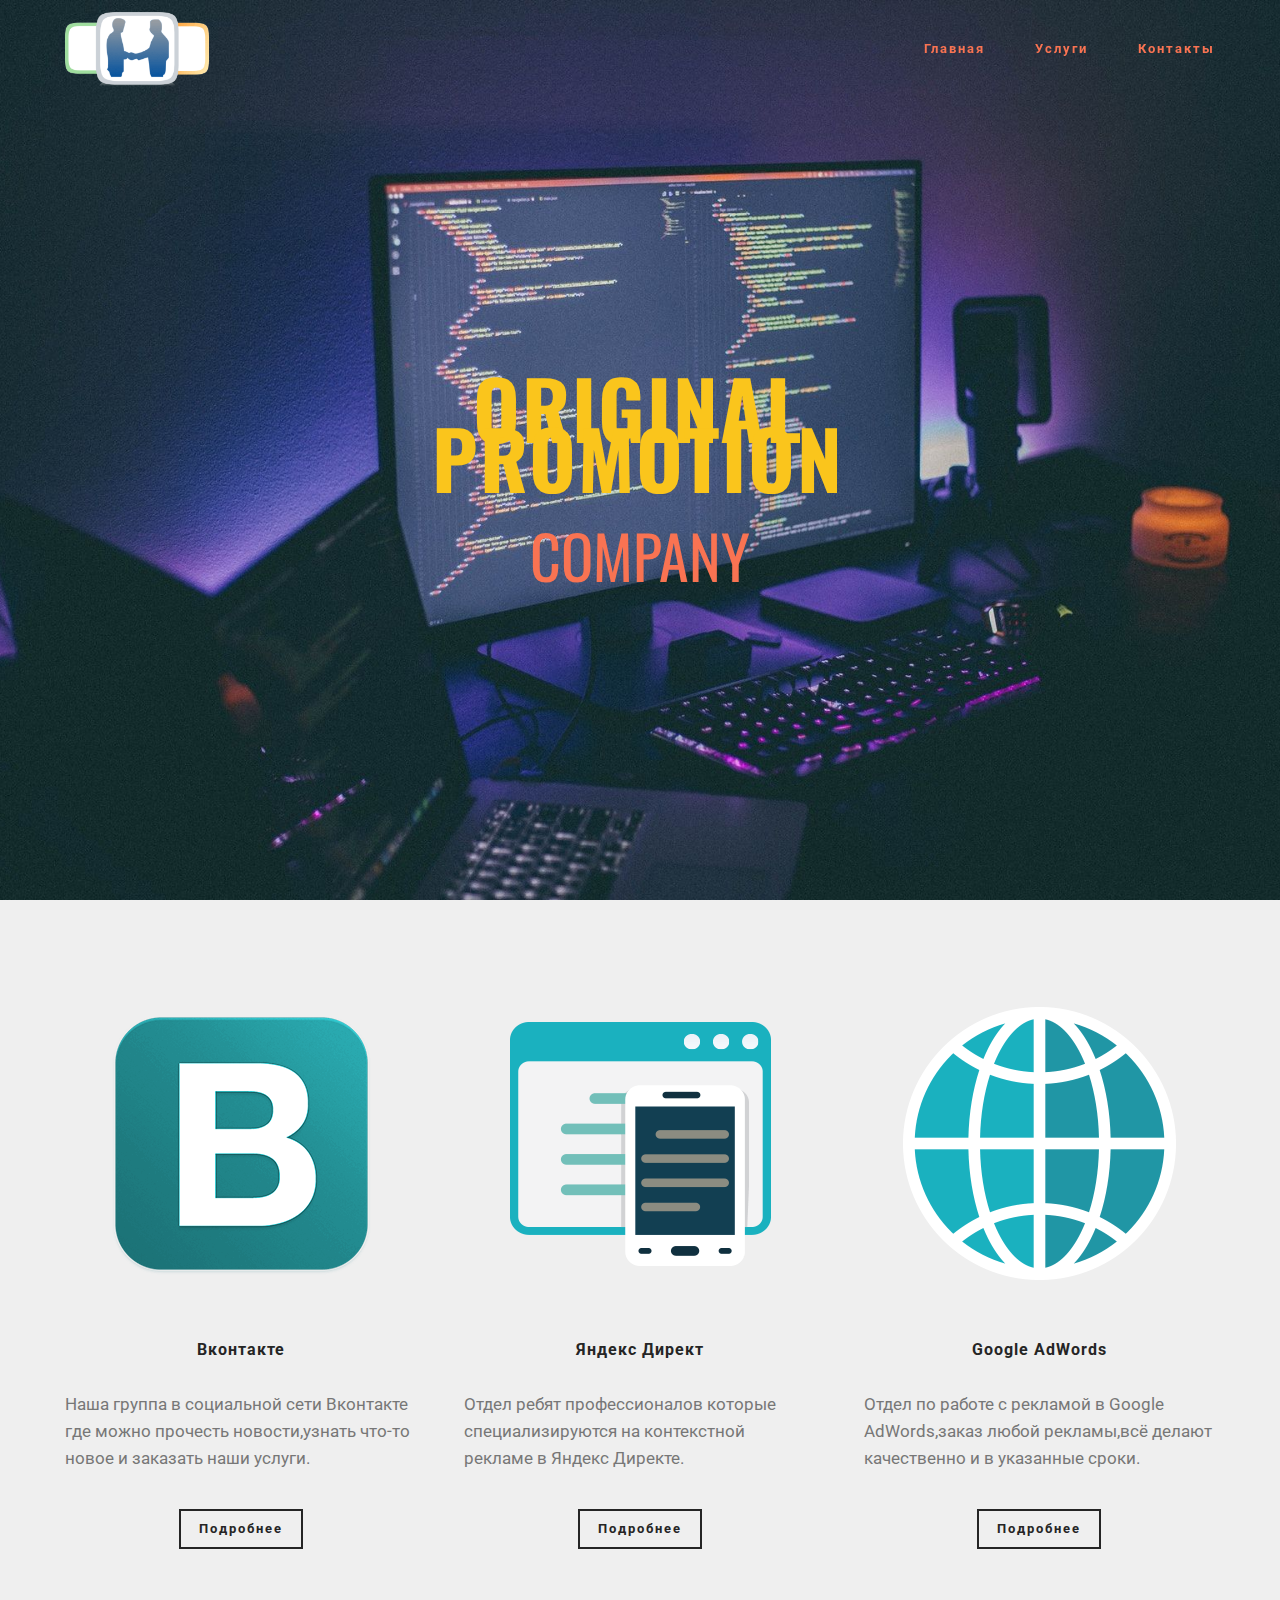
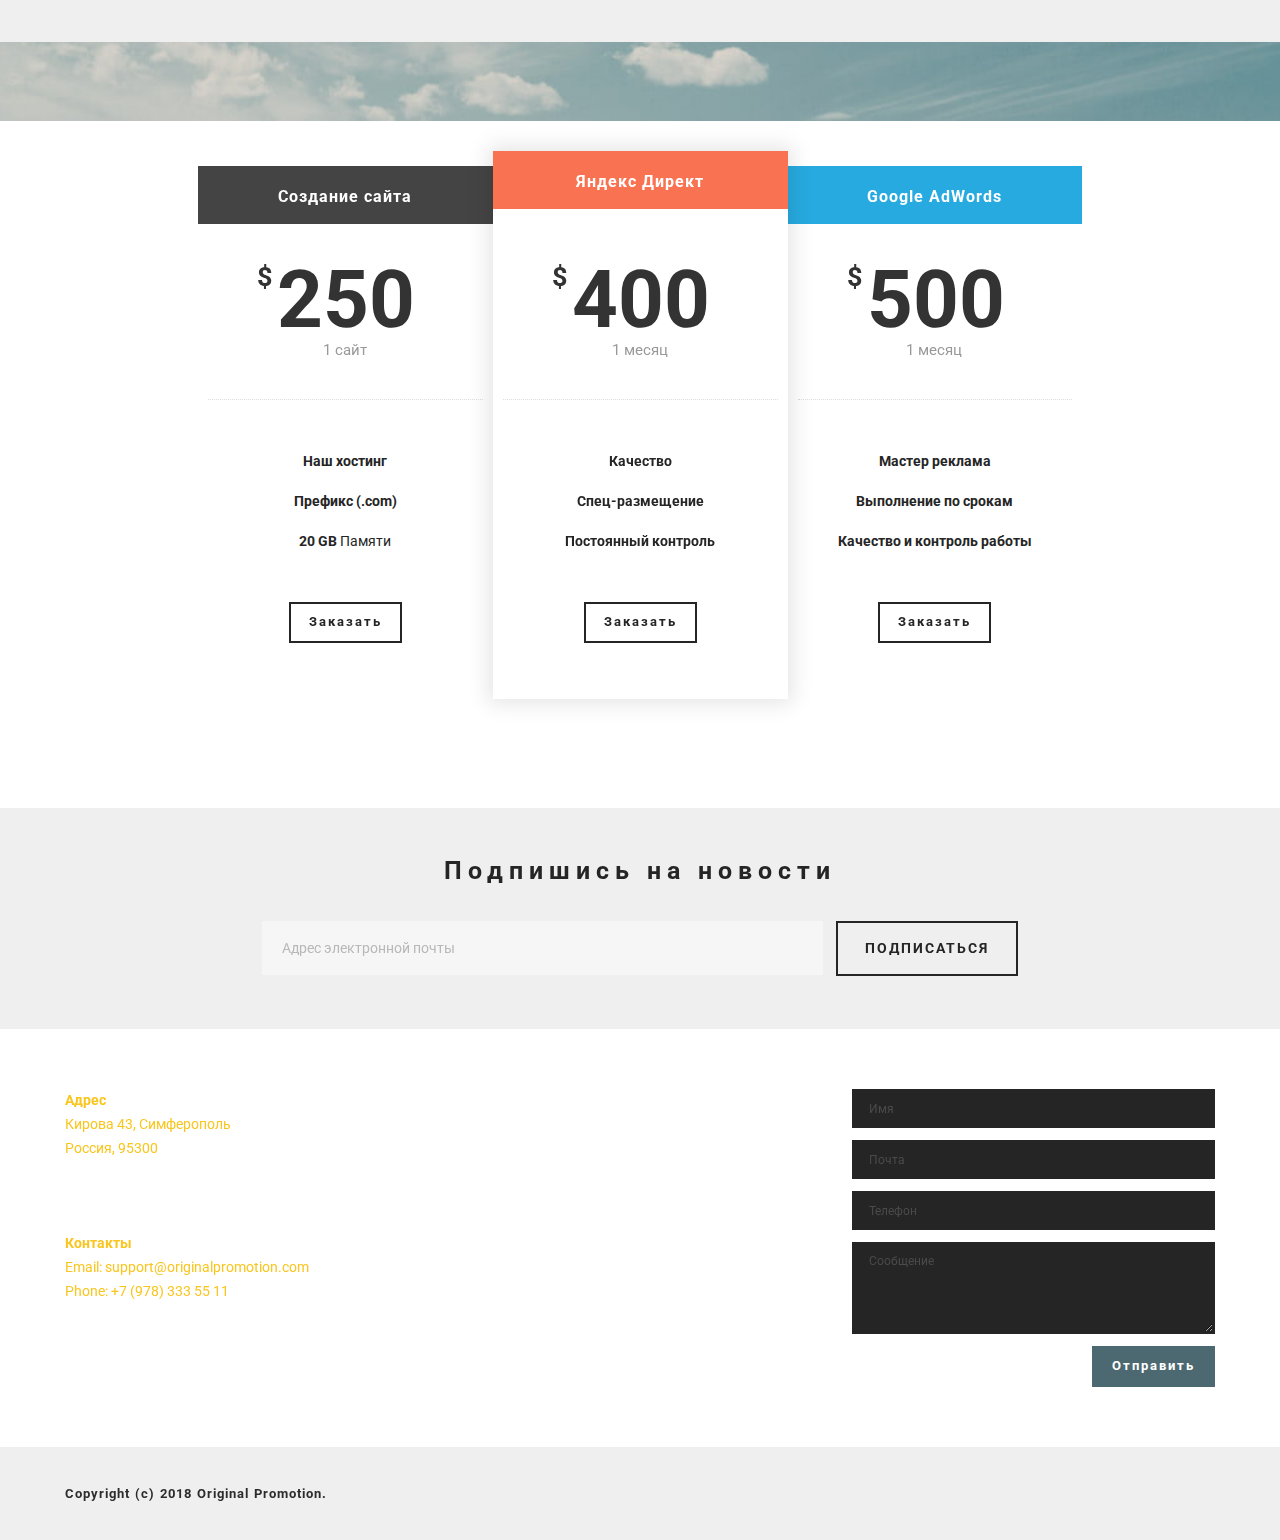
==== index.html @ fa87a6d0 "create github pages" ====
<!DOCTYPE html>
<html >
<head>
  <!-- Site made with Mobirise Website Builder v4.6.6, https://mobirise.com -->
  <meta charset="UTF-8">
  <meta http-equiv="X-UA-Compatible" content="IE=edge">
  <meta name="generator" content="Mobirise v4.6.6, mobirise.com">
  <meta name="viewport" content="width=device-width, initial-scale=1, minimum-scale=1">
  <link rel="shortcut icon" href="assets/images/criacao-de-sites-rj-13-128x128.png" type="image/x-icon">
  <meta name="description" content="">
  <title>Original Promotion</title>
  <link rel="stylesheet" href="https://fonts.googleapis.com/css?family=Roboto:700,400&subset=cyrillic,latin,greek,vietnamese">
  <link rel="stylesheet" href="assets/bootstrap/css/bootstrap.min.css">
  <link rel="stylesheet" href="assets/soundcloud-plugin/style.css">
  <link rel="stylesheet" href="assets/animate.css/animate.min.css">
  <link rel="stylesheet" href="assets/mobirise/css/style.css">
  <link rel="stylesheet" href="assets/mobirise/css/mbr-additional.css" type="text/css">
  
  
  
</head>
<body>
  <section class="mbr-navbar mbr-navbar--freeze mbr-navbar--absolute mbr-navbar--sticky mbr-navbar--auto-collapse mbr-navbar--transparent" id="ext_menu-0" data-rv-view="0">
    <div class="mbr-navbar__section mbr-section">
        <div class="mbr-section__container container">
            <div class="mbr-navbar__container">
                <div class="mbr-navbar__column mbr-navbar__column--s mbr-navbar__brand">
                    <span class="mbr-navbar__brand-link mbr-brand mbr-brand--inline">
                        <span class="mbr-brand__logo"><a href="index.html"><img src="assets/images/original-promotion-logo-01-18-03-18-249x128.png" class="mbr-navbar__brand-img mbr-brand__img" alt="Original Promotion "></a></span>
                        
                    </span>
                </div>
                <div class="mbr-navbar__hamburger mbr-hamburger"><span class="mbr-hamburger__line"></span></div>
                <div class="mbr-navbar__column mbr-navbar__menu">
                    <nav class="mbr-navbar__menu-box mbr-navbar__menu-box--inline-right">
                        <div class="mbr-navbar__column">
                            <ul class="mbr-navbar__items mbr-navbar__items--right float-left mbr-buttons mbr-buttons--freeze mbr-buttons--right btn-decorator mbr-buttons--active mbr-buttons--only-links"><li class="mbr-navbar__item"><a class="mbr-buttons__link btn text-danger" href="index.html">Главная</a></li><li class="mbr-navbar__item"><a class="mbr-buttons__link btn text-danger" href="page1.html">Услуги</a></li><li class="mbr-navbar__item"><a class="mbr-buttons__link btn text-danger" href="page2.html">Контакты</a></li></ul>                            
                            
                        </div>
                    </nav>
                </div>
            </div>
        </div>
    </div>
</section>

<section class="engine"><a href="https://mobirise.ws/l">free html website builder</a></section><section class="mbr-box mbr-section mbr-section--relative mbr-section--fixed-size mbr-section--full-height mbr-section--bg-adapted mbr-parallax-background" id="header4-r" data-rv-view="58" style="background-image: url(assets/images/mbr-1620x1080.jpg);">
    <div class="mbr-box__magnet mbr-box__magnet--sm-padding mbr-box__magnet--center-center mbr-after-navbar">
        
        <div class="mbr-box__container mbr-section__container container">
            <div class="mbr-box mbr-box--stretched"><div class="mbr-box__magnet mbr-box__magnet--center-center">
                <div class="row"><div class=" col-sm-8 col-sm-offset-2">
                    <div class="mbr-hero animated fadeInUp">
                        <h1 class="mbr-hero__text">ORIGINAL PROMOTION<br><br></h1>
                        <p class="mbr-hero__subtext">COMPANY</p>
                    </div>
                    
                </div></div>
            </div></div>
        </div>
        
    </div>
</section>

<section class="mbr-section mbr-section--relative mbr-section--fixed-size" id="features1-7" data-rv-view="4" style="background-color: rgb(239, 239, 239);">
    
    
    <div class="mbr-section__container container mbr-section__container--std-top-padding" style="padding-top: 93px;">
        <div class="mbr-section__row row">
            <div class="mbr-section__col col-xs-12 col-sm-4">
                <div class="mbr-section__container mbr-section__container--center mbr-section__container--middle">
                    <figure class="mbr-figure"><img src="assets/images/bootstrap.png" class="mbr-figure__img"></figure>
                </div>
                <div class="mbr-section__container mbr-section__container--middle">
                    <div class="mbr-header mbr-header--reduce mbr-header--center mbr-header--wysiwyg">
                        <h3 class="mbr-header__text">Вконтакте</h3>
                    </div>
                </div>
                <div class="mbr-section__container mbr-section__container--middle">
                    <div class="mbr-article mbr-article--wysiwyg">
                        <p>Наша группа в социальной сети Вконтакте где можно прочесть новости,узнать что-то новое и заказать наши услуги.</p>
                    </div>
                </div>
                <div class="mbr-section__container mbr-section__container--last" style="padding-bottom: 93px;">
                    <div class="mbr-buttons mbr-buttons--center"><a href="https://mobirise.com" class="mbr-buttons__btn btn btn-wrap btn-xs-lg btn-default">Подробнее</a></div>
                </div>
            </div>
            <div class="mbr-section__col col-xs-12 col-sm-4">
                <div class="mbr-section__container mbr-section__container--center mbr-section__container--middle">
                    <figure class="mbr-figure"><img src="assets/images/responsive.png" class="mbr-figure__img"></figure>
                </div>
                <div class="mbr-section__container mbr-section__container--middle">
                    <div class="mbr-header mbr-header--reduce mbr-header--center mbr-header--wysiwyg">
                        <h3 class="mbr-header__text">Яндекс Директ</h3>
                    </div>
                </div>
                <div class="mbr-section__container mbr-section__container--middle">
                    <div class="mbr-article mbr-article--wysiwyg">
                        <p>Отдел ребят профессионалов которые специализируются на контекстной рекламе в Яндекс Директе.</p>
                    </div>
                </div>
                <div class="mbr-section__container mbr-section__container--last" style="padding-bottom: 93px;">
                    <div class="mbr-buttons mbr-buttons--center"><a href="https://mobirise.com" class="mbr-buttons__btn btn btn-wrap btn-xs-lg btn-default">Подробнее</a></div>
                </div>
            </div>
            
            <div class="mbr-section__col col-xs-12 col-sm-4">
                <div class="mbr-section__container mbr-section__container--center mbr-section__container--middle">
                    <figure class="mbr-figure"><img src="assets/images/unlimited-websites.png" class="mbr-figure__img"></figure>
                </div>
                <div class="mbr-section__container mbr-section__container--middle">
                    <div class="mbr-header mbr-header--reduce mbr-header--center mbr-header--wysiwyg">
                        <h3 class="mbr-header__text">Google AdWords</h3>
                    </div>
                </div>
                <div class="mbr-section__container mbr-section__container--middle">
                    <div class="mbr-article mbr-article--wysiwyg">
                        <p>Отдел по работе с рекламой в&nbsp;Google AdWords,заказ любой рекламы,всё делают качественно и в указанные сроки.</p>
                    </div>
                </div>
                <div class="mbr-section__container mbr-section__container--last" style="padding-bottom: 93px;">
                    <div class="mbr-buttons mbr-buttons--center"><a href="https://mobirise.com" class="mbr-buttons__btn btn btn-wrap btn-xs-lg btn-default">Подробнее</a></div>
                </div>
            </div>
            
            
            
            
            
        </div>
    </div>
</section>

<section class="mbr-section mbr-section--relative mbr-section--fixed-size mbr-parallax-background" id="pricing-table1-8" data-rv-view="7" style="background-image: url(assets/images/bg3.jpg);">
    
    <div class="mbr-section__container mbr-section__container--std-top-padding container" style="padding-top: 124px; margin-bottom: 31px;">
        <div class="row">
            
            <div class="mbr-plan col-xs-12 mbr-plan--first col-lg-3 col-sm-4 col-lg-offset-1-5 col-sm-0">
                <div class="mbr-plan__box">
                    <div class="mbr-plan__header">
                        <div class="mbr-header mbr-header--reduce mbr-header--center mbr-header--wysiwyg">
                            <h3 class="mbr-header__text">Создание сайта</h3>
                        </div>
                    </div>
                    <div class="mbr-plan__number">
                        <div class="mbr-number mbr-number--price">
                            <div class="mbr-number__num">
                                <div class="mbr-number__group">
                                    <sup class="mbr-number__left">$</sup><span class="mbr-number__value">250</span>
                                </div>
                            </div>
                            <div class="mbr-number__caption">1 сайт</div>
                        </div>
                    </div>
                    <div class="mbr-plan__details"><ul><li><strong>Наш хостинг</strong></li><li><strong>Префикс (.com)</strong></li><li><strong>20 GB</strong> Памяти</li></ul></div>
                    <div class="mbr-plan__buttons">
                        <div class="mbr-buttons mbr-buttons--center"><a href="https://mobirise.com" class="mbr-buttons__btn btn btn-wrap btn-xs-lg btn-default">Заказать</a></div>
                    </div>
                </div>
            </div>
            <div class="mbr-plan col-xs-12 mbr-plan--danger mbr-plan--favorite col-lg-3 col-sm-4">
                <div class="mbr-plan__box">
                    <div class="mbr-plan__header">
                        <div class="mbr-header mbr-header--reduce mbr-header--center mbr-header--wysiwyg">
                            <h3 class="mbr-header__text">Яндекс Директ</h3>
                        </div>
                    </div>
                    <div class="mbr-plan__number">
                        <div class="mbr-number mbr-number--price">
                            <div class="mbr-number__num">
                                <div class="mbr-number__group">
                                    <sup class="mbr-number__left">$</sup><span class="mbr-number__value">400</span>
                                </div>
                            </div>
                            <div class="mbr-number__caption">1 месяц</div>
                        </div>
                    </div>
                    <div class="mbr-plan__details"><ul><li><strong>Качество<br>Спец-размещение<br>Постоянный контроль</strong></li></ul></div>
                    <div class="mbr-plan__buttons">
                        <div class="mbr-buttons mbr-buttons--center"><a href="https://mobirise.com" class="mbr-buttons__btn btn btn-wrap btn-xs-lg btn-default">Заказать</a></div>
                    </div>
                </div>
            </div>
            <div class="mbr-plan col-xs-12 mbr-plan--info mbr-plan--last col-lg-3 col-sm-4">
                <div class="mbr-plan__box">
                    <div class="mbr-plan__header">
                        <div class="mbr-header mbr-header--reduce mbr-header--center mbr-header--wysiwyg">
                            <h3 class="mbr-header__text">Google AdWords</h3>
                        </div>
                    </div>
                    <div class="mbr-plan__number">
                        <div class="mbr-number mbr-number--price">
                            <div class="mbr-number__num">
                                <div class="mbr-number__group">
                                    <sup class="mbr-number__left">$</sup><span class="mbr-number__value">500</span>
                                </div>
                            </div>
                            <div class="mbr-number__caption">1 месяц</div>
                        </div>
                    </div>
                    <div class="mbr-plan__details"><ul><li><strong>Мастер реклама<br>Выполнение по срокам<br>Качество и контроль работы</strong></li></ul></div>
                    <div class="mbr-plan__buttons">
                        <div class="mbr-buttons mbr-buttons--center"><a href="https://mobirise.com" class="mbr-buttons__btn btn btn-wrap btn-xs-lg btn-default">Заказать</a></div>
                    </div>
                </div>
            </div>
            
        </div>
    </div>
</section>

<section class="mbr-section mbr-section--relative mbr-section--fixed-size" id="form2-s" data-rv-view="60" style="background-color: rgb(239, 239, 239);">
    
    <div class="mbr-section__container mbr-section__container--sm-padding container" style="padding-top: 54.4px; padding-bottom: 54.4px;">
        <div class="row">
            <div class="col-sm-12">
                <div class="row">
                    <div class="col-sm-8 col-sm-offset-2" data-form-type="formoid">
                        <div class="mbr-header mbr-header--center mbr-header--std-padding">
                            <h2 class="mbr-header__text">Подпишись на новости</h2>
                        </div>
                        <div data-form-alert="true">
                            <div class="hide" data-form-alert-success="true">Теперь вы первым узнаете о новостях нашей компании.</div>
                        </div>
                        <form class="mbr-form" action="https://mobirise.com/" method="post" data-form-title="Подпишись на новости">
                            <input type="hidden" value="A6uXrkXhrrsMUGTtqAxTnkE0p/jY8mJmH+KOIhZkar/CSj/TsvTYCzmNHwhBkrpSWz5EmciNWoQJESIwDRNmIy8ZeC3SFdejRryDRboIlkIlZEiWoPhuOUv64/seTgOi" data-form-email="true">
                            <div class="mbr-form__left">
                                <input type="email" class="form-control" name="email" required="" placeholder="Адрес электронной почты" data-form-field="Email">
                            </div>
                            <div class="mbr-form__right mbr-buttons mbr-buttons--no-offset mbr-buttons--right"><button type="submit" class="mbr-buttons__btn btn btn-lg btn-default">ПОДПИСАТЬСЯ</button></div>
                        </form>
                    </div>
                </div>

            </div>
        </div>
    </div>
</section>

<section class="mbr-section mbr-section--relative mbr-section--fixed-size mbr-parallax-background" id="contacts3-a" data-rv-view="10" style="background-image: url(assets/images/mbr-1624x1080.jpg);">
    
    <div class="mbr-section__container container">
        <div class="mbr-contacts mbr-contacts--wysiwyg row" style="padding-top: 60px; padding-bottom: 60px;">
            <div class="col-sm-8">
                <div class="row">
                    <div class="col-sm-6">
                        <p class="mbr-contacts__text"><strong>Адрес</strong><br>Кирова 43, Симферополь<br>Россия, 95300<br><br>
<strong><br></strong><br><strong>Контакты</strong><br>
Email: support@originalpromotion.com<br>
Phone: +7 (978) 333 55 11<br></p>
                    </div>
                    <div class="col-sm-6"><ul class="mbr-contacts__list"></ul></div>
                </div>
            </div>
            <div class="mbr-contacts__column col-sm-4" data-form-type="formoid">
                <div data-form-alert="true">
                    <div class="hide" data-form-alert-success="true">Сообщение отправлено!</div>
                </div>
                <form action="https://mobirise.com/" method="post" data-form-title="MESSAGE">
                    <input type="hidden" value="sjBJSeBvtgiphvGmk9iglSA1T249aLXc9TztQvjLjXs2k2NnuDDXKWqzdx4+6hCTg6vDruqXGTGwzriY0HFBfrVNwjyYfspftku4ZeJFdhO1zpzGyVMoFaqV4jfFjyE9" data-form-email="true">
                    <div class="form-group">
                        <input type="text" class="form-control input-sm input-inverse" name="name" required="" placeholder="Имя" data-form-field="Name">
                    </div>
                    <div class="form-group">
                        <input type="email" class="form-control input-sm input-inverse" name="email" required="" placeholder="Почта" data-form-field="Email">
                    </div>
                    <div class="form-group">
                        <input type="tel" class="form-control input-sm input-inverse" name="phone" placeholder="Телефон " data-form-field="Phone">
                    </div>
                    <div class="form-group">
                        <textarea class="form-control input-sm input-inverse" name="message" rows="4" placeholder="Сообщение " data-form-field="Message"></textarea>
                    </div>
                    <div class="mbr-buttons mbr-buttons--right btn-inverse"><button type="submit" class="mbr-buttons__btn btn btn-primary">Отправить</button></div>
                </form>
            </div>
        </div>
    </div>
</section>

<footer class="mbr-section mbr-section--relative mbr-section--fixed-size" id="footer1-c" data-rv-view="19" style="background-color: rgb(239, 239, 239);">
    
    <div class="mbr-section__container container">
        <div class="mbr-footer mbr-footer--wysiwyg row" style="padding-top: 36.9px; padding-bottom: 36.9px;">
            <div class="col-sm-12">
                <p class="mbr-footer__copyright"><strong>Copyright (c) 2018 Original Promotion.&nbsp;</strong></p>
            </div>
        </div>
    </div>
</footer>


  <script src="assets/web/assets/jquery/jquery.min.js"></script>
  <script src="assets/bootstrap/js/bootstrap.min.js"></script>
  <script src="assets/smooth-scroll/smooth-scroll.js"></script>
  <script src="assets/jarallax/jarallax.js"></script>
  <!--[if lte IE 9]>
    <script src="assets/jquery-placeholder/jquery.placeholder.min.js"></script>
  <![endif]-->
  <script src="assets/mobirise/js/script.js"></script>
  <script src="assets/formoid/formoid.min.js"></script>
  
  
</body>
</html>
---- assets/soundcloud-plugin/style.css ----
.addons-container {
  position: relative;
  margin-left: auto;
  margin-right: auto;
  padding-right: 15px;
  padding-left: 15px; }
  @media (min-width: 576px) {
    .addons-container {
      padding-right: 15px;
      padding-left: 15px; } }
  @media (min-width: 768px) {
    .addons-container {
      padding-right: 15px;
      padding-left: 15px; } }
  @media (min-width: 992px) {
    .addons-container {
      padding-right: 15px;
      padding-left: 15px; } }
  @media (min-width: 1200px) {
    .addons-container {
      padding-right: 15px;
      padding-left: 15px; } }
  @media (min-width: 576px) {
    .addons-container {
      width: 540px;
      max-width: 100%; } }
  @media (min-width: 768px) {
    .addons-container {
      width: 720px;
      max-width: 100%; } }
  @media (min-width: 992px) {
    .addons-container {
      width: 960px;
      max-width: 100%; } }
  @media (min-width: 1200px) {
    .addons-container {
      width: 1140px;
      max-width: 100%; } }

.addons-container-inner{
    position: relative;
    width: 100%;
    min-height: 1px;
    padding-right: 15px;
    padding-left: 15px;
}
@media (min-width: 567px) {
    .addons-container-inner{
        -ms-flex: 0 0 66.666667%;
        flex: 0 0 66.666667%;
        max-width: 66.666667%;
    }
}
.addons-row{
    display: flex;
    justify-content:center;
}
---- assets/mobirise/css/style.css ----
.is-builder .animated {
  -webkit-animation-name: none !important;
  animation-name: none !important;
}
html {
  position: relative;
  min-height: 100%;
}
.mbr-embedded-video {
  position: relative;
}
.mbr-background-video,
.mbr-background-video-preview {
  bottom: 0;
  left: 0;
  overflow: hidden;
  position: absolute;
  right: 0;
  top: 0;
}
.mbr-parallax-background,
.mbr-background {
  background-attachment: fixed !important;
  background-position: 50% 0;
  background-repeat: no-repeat;
  background-size: cover !important;
}
.mbr-hidden-scrollbar .mbr-parallax-background {
  background-size: auto 130%;
}
.mobile .mbr-parallax-background {
  background-attachment: scroll !important;
}
.mbr-background {
  background-attachment: scroll !important;
}
.mbr-navbar {
  position: relative;
  width: 100%;
}
.mbr-navbar:before {
  content: "";
  display: block;
}
.mbr-navbar__brand-link:after,
.mbr-navbar__brand-img {
  max-height: 74px;
  height: 100%;
}
.mbr-navbar:before,
.mbr-navbar__container {
  height: 98px;
}
.mbr-navbar--ss .mbr-navbar__brand-link:after,
.mbr-navbar--ss .mbr-navbar__brand-img {
  height: 74px;
}
.mbr-navbar--ss:before,
.mbr-navbar--ss .mbr-navbar__container {
  height: 98px;
}
.mbr-navbar--xs .mbr-navbar__brand-link:after,
.mbr-navbar--xs .mbr-navbar__brand-img {
  height: 32px;
}
.mbr-navbar--xs:before,
.mbr-navbar--xs .mbr-navbar__container {
  height: 56px;
}
.mbr-navbar--s .mbr-navbar__brand-link:after,
.mbr-navbar--s .mbr-navbar__brand-img {
  height: 48px;
}
.mbr-navbar--s:before,
.mbr-navbar--s .mbr-navbar__container {
  height: 72px;
}
.mbr-navbar--m .mbr-navbar__brand-link:after,
.mbr-navbar--m .mbr-navbar__brand-img {
  height: 64px;
}
.mbr-navbar--m:before,
.mbr-navbar--m .mbr-navbar__container {
  height: 88px;
}
.mbr-navbar--l .mbr-navbar__brand-link:after,
.mbr-navbar--l .mbr-navbar__brand-img {
  height: 96px;
}
.mbr-navbar--l:before,
.mbr-navbar--l .mbr-navbar__container {
  height: 120px;
}
.mbr-navbar--xl .mbr-navbar__brand-link:after,
.mbr-navbar--xl .mbr-navbar__brand-img {
  height: 128px;
}
.mbr-navbar--xl:before,
.mbr-navbar--xl .mbr-navbar__container {
  height: 152px;
}
.mbr-navbar--short .mbr-navbar__brand-link:after,
.mbr-navbar--short .mbr-navbar__brand-img {
  height: 40px;
}
.mbr-navbar--short .mbr-brand__logo .mbr-iconfont{
  font-size: 40px;
}
.mbr-navbar--short:before,
.mbr-navbar--short .mbr-navbar__container {
  height: 64px;
}
.mbr-navbar--short .mbr-navbar__container {
  padding: 12px 0;
}
@media (max-width: 767px) {
  .mbr-navbar--short .mbr-navbar__brand-link:after,
  .mbr-navbar--short .mbr-navbar__brand-img {
    height: 31px;
  }
  .mbr-navbar--short:before,
  .mbr-navbar--short .mbr-navbar__container {
    height: 45px;
  }
  .mbr-navbar--short .mbr-navbar__container {
    padding: 7px 0;
  }
}
.mbr-navbar__brand-img {
  position: relative;
}
.mbr-navbar__brand-img,
.mbr-navbar__container,
.mbr-navbar__section {
  -webkit-transition: all 300ms ease-in-out 0s;
  -o-transition: all 300ms ease-in-out 0s;
  transition: all 300ms ease-in-out 0s;
}
.mbr-navbar__section {
  background: #2c2c2c;
  height: auto;
  position: absolute;
  top: 0;
  width: 100%;
  z-index: 1000;
}
.mbr-navbar__container {
  display: table;
  padding: 12px 0;
  width: 100%;
}
.mbr-navbar__menu-box {
  display: table;
  width: 100%;
}
.mbr-navbar__menu-box--inline-left,
.mbr-navbar__menu-box--inline-center,
.mbr-navbar__menu-box--inline-right {
  display: block;
  text-align: left;
}
.mbr-navbar__menu-box--inline-center {
  text-align: center;
}
.mbr-navbar__menu-box--inline-right {
  text-align: right;
}
.mbr-navbar__column {
  display: table-cell;
  vertical-align: middle;
}
.mbr-navbar__column--xxs {
  width: 1%;
}
.mbr-navbar__column--xs {
  width: 10%;
}
.mbr-navbar__column--s {
  width: 20%;
}
.mbr-navbar__column--m {
  width: 30%;
}
.mbr-navbar__column--l {
  width: 40%;
}
.mbr-navbar__column--xl {
  width: 50%;
}
.mbr-navbar__menu-box--inline-left .mbr-navbar__column,
.mbr-navbar__menu-box--inline-center .mbr-navbar__column,
.mbr-navbar__menu-box--inline-right .mbr-navbar__column {
  display: inline-block;
}
.mbr-navbar__items {
  float: left;
  padding-left: 0px;
  position: relative;
  left: -20px;
}
.mbr-navbar__items--right {
  float: right;
  left: 0;
}
.float-left {
  float: left;
}
.mbr-navbar__item {
  display: block;
  float: left;
  position: relative;
}
.mbr-navbar__hamburger {
  display: none;
  margin-top: -11px;
  position: absolute;
  right: 0;
  top: 50%;
  z-index: 10000;
}
.mbr-navbar--collapsed .mbr-navbar__container {
  position: relative;
}
.mbr-navbar--collapsed .mbr-navbar__column {
  display: block;
  width: 100%;
}
.mbr-navbar--collapsed .mbr-navbar__items--right {
  padding-top: 13px;
}
.mbr-navbar--collapsed .mbr-navbar__menu {
  background: rgba(0, 0, 0, 0.9);
  display: none;
  height: 100%;
  left: 0;
  position: fixed;
  top: 0;
  width: 100%;
  z-index: 9999;
}
.mbr-navbar--collapsed .mbr-navbar__menu-box {
  display: table-cell;
  vertical-align: middle;
}
.mbr-navbar--collapsed .mbr-navbar__items {
  float: none;
}
.mbr-navbar--collapsed .mbr-navbar__item {
  float: none;
}
.mbr-navbar--collapsed .mbr-navbar__hamburger {
  display: block;
}
.mbr-navbar--collapsed.mbr-navbar--open .mbr-navbar__menu {
  display: table;
}
.mbr-navbar--collapsed.mbr-navbar--open:not(.mbr-navbar--sticky) .mbr-navbar__section {
  background: none;
  position: fixed;
}
.mbr-navbar--collapsed.mbr-navbar--open .mbr-navbar__brand {
  visibility: hidden;
}
.mbr-navbar--collapsed.mbr-navbar--sticky.mbr-navbar--open .mbr-navbar__brand {
  visibility: visible;
}
.mbr-navbar--collapsed.mbr-navbar--open .mbr-navbar__brand-img,
.mbr-navbar--collapsed.mbr-navbar--open .mbr-navbar__container {
  -webkit-transition: none;
  -o-transition: none;
  transition: none;
}
.mbr-navbar--freeze.mbr-navbar--collapsed.mbr-navbar--open .mbr-navbar__hamburger,
.mbr-navbar--freeze.mbr-navbar--collapsed.mbr-navbar--open .mbr-navbar__hamburger:hover {
  color: #fff !important;
}
.mbr-navbar--sticky .mbr-navbar__section {
  position: fixed;
}
.mbr-navbar--absolute {
  position: absolute;
}
/* fix for popup menu conflict */
@media (max-width: 480px) {
  .mbr-navbar--absolute.mbr-navbar[id^=menu-] {
    position: absolute;
  }
}
.mbr-navbar--transparent .mbr-navbar__section {
  background: none;
}
.mbr-navbar--stuck .mbr-navbar__section,
.mbr-navbar--relative .mbr-navbar__section {
  background: #2c2c2c;
}
@media (max-width: 991px) {
  .mbr-navbar--auto-collapse .mbr-navbar__container {
    position: relative;
  }
  .mbr-navbar--auto-collapse .mbr-navbar__column {
    display: block;
    width: 100%;
  }
  .mbr-navbar__column {
    max-height: 100vh;
    overflow-x: hidden;
    overflow-y:auto;
  }
  .mbr-navbar__column::-webkit-scrollbar {
    display:none;
  }
  .mbr-navbar--auto-collapse .mbr-navbar__items--right {
    padding-top: 13px;
  }
  .mbr-navbar--auto-collapse .mbr-navbar__menu {
    background: rgba(0, 0, 0, 0.9);
    display: none;
    height: 100%;
    left: 0;
    position: fixed;
    top: 0;
    width: 100%;
    z-index: 9999;
  }
  .mbr-navbar--auto-collapse .mbr-navbar__menu-box {
    display: table-cell;
    vertical-align: middle;
  }
  .mbr-navbar--auto-collapse .mbr-navbar__items {
    float: none;
  }
  .mbr-navbar--auto-collapse .mbr-navbar__item {
    float: none;
  }
  .mbr-navbar--auto-collapse .mbr-navbar__hamburger {
    display: block;
  }
  .mbr-navbar--auto-collapse.mbr-navbar--open .mbr-navbar__menu {
    display: table;
  }
  .mbr-navbar--auto-collapse.mbr-navbar--open:not(.mbr-navbar--sticky) .mbr-navbar__section {
    background: none;
    position: fixed;
  }
  .mbr-navbar--auto-collapse.mbr-navbar--open .mbr-navbar__brand {
    visibility: hidden;
  }
  .mbr-navbar--auto-collapse.mbr-navbar--sticky.mbr-navbar--open .mbr-navbar__brand {
    visibility: visible;
  }
  .mbr-navbar--auto-collapse.mbr-navbar--open .mbr-navbar__brand-img,
  .mbr-navbar--auto-collapse.mbr-navbar--open .mbr-navbar__container {
    -webkit-transition: none;
    -o-transition: none;
    transition: none;
  }
}
.mbr-after-navbar:before {
  content: "";
  display: block;
  height: 98px;
}
.mbr-hamburger {
  cursor: pointer;
  height: 23px;
  width: 30px;
}
.mbr-hamburger:focus {
  outline: none;
}
.mbr-hamburger__line,
.mbr-hamburger__line:before,
.mbr-hamburger__line:after {
  content: "";
  position: absolute;
  display: block;
  height: 1px;
  cursor: pointer;
}
.mbr-hamburger__line,
.mbr-hamburger__line:before,
.mbr-hamburger__line:after {
  width: 30px;
  border-bottom: 5px solid;
  top: 9px;
}
.mbr-hamburger__line:before {
  top: -9px;
}
.mbr-hamburger__line:after {
  top: 9px;
}
.mbr-hamburger__line,
.mbr-hamburger__line:before,
.mbr-hamburger__line:after {
  -webkit-transition: all 300ms ease-in-out;
  transition: all 300ms ease-in-out;
}
.mbr-hamburger--open .mbr-hamburger__line {
  border-color: transparent;
}
.mbr-hamburger--open .mbr-hamburger__line:before,
.mbr-hamburger--open .mbr-hamburger__line:after {
  top: 0;
}
.mbr-hamburger--open .mbr-hamburger__line:before {
  -ms-transform: rotate(45deg);
  -webkit-transform: rotate(45deg);
  transform: rotate(45deg);
}
.mbr-hamburger--open .mbr-hamburger__line:after {
  top: 10px;
  -ms-transform: translatey(-10px) rotate(-45deg);
  -webkit-transform: translatey(-10px) rotate(-45deg);
  transform: translatey(-10px) rotate(-45deg);
}
@media (max-width: 767px) {
  .mbr-hamburger {
    height: 23px;
    width: 27px;
  }
  .mbr-hamburger__line,
  .mbr-hamburger__line:before,
  .mbr-hamburger__line:after {
    width: 27px;
    border-bottom: 4px solid;
    top: 9px;
  }
  .mbr-hamburger__line:before {
    top: -9px;
  }
  .mbr-hamburger__line:after {
    top: 9px;
  }
}

.navbar-dropdown .hamburger-icon {
  content: "";
  width: 16px;
  -webkit-box-shadow: 0 -6px 0 1px,0 0 0 1px,0 6px 0 1px;
  -moz-box-shadow: 0 -6px 0 1px,0 0 0 1px,0 6px 0 1px;
  box-shadow: 0 -6px 0 1px,0 0 0 1px,0 6px 0 1px;
}

.mbr-brand {
  display: block;
  float: left;
  position: relative;
}
.mbr-brand,
.mbr-brand:hover {
  text-decoration: none;
}
.mbr-brand__name {
  display: block;
  font-weight: bold;
  margin-top: 5px;
  text-align: center;
}
.mbr-brand__name,
.mbr-brand__name:hover {
  text-decoration: none;
}
.mbr-brand--inline {
  display: table;
}
.mbr-brand--inline:after {
  content: "";
  display: table-cell;
  width: 1px;
}
.mbr-brand--inline .mbr-brand__logo,
.mbr-brand--inline .mbr-brand__name {
  display: table-cell;
  vertical-align: middle;
}
.mbr-brand--inline .mbr-brand__logo {
  padding-right: 10px;
}
.mbr-brand--inline .mbr-brand__name {
  margin: 0;
  text-align: left;
}
.mbr-form {
  display: table;
  margin-top: -13px;
  position: relative;
  top: 14px;
  width: 100%;
}
.mbr-form__left,
.mbr-form__right {
  display: table-cell;
  vertical-align: top;
}
.mbr-form__left {
  padding-right: 3px;
}
.mbr-form__right {
  width: 1px;
}
@media (max-width: 530px) {
  .mbr-form {
    display: block;
    margin-top: -27px;
    position: relative;
    top: 26px;
  }
  .mbr-form__left,
  .mbr-form__right {
    display: block;
  }
  .mbr-form__left {
    margin-bottom: 12px;
    padding-right: 0;
  }
  .mbr-form__right {
    width: 100%;
  }
}
.mbr-section {
  padding: 0 20px;
}
.mbr-section--no-padding {
  padding: 0;
}
.mbr-section--relative {
  position: relative;
}
.mbr-section--fixed-size {
  overflow: hidden;
}
.mbr-section--full-height {
  height: 100vh;
}
.mbr-section--full-height.mbr-after-navbar:before {
  display: none;
}
.mbr-section--bg-adapted {
  background-attachment: scroll;
  background-position: 50% 0;
  background-repeat: no-repeat;
  background-size: cover;
}
.mbr-section--gray {
  background-color: #444444;
}
.mbr-section--light-gray {
  background-color: #f0f0f0;
}
.mbr-section--dark-gray {
  background-color: #3c3c3c;
}
.mbr-section__container {
  padding: 0;
  position: relative;
  z-index: 3;
}
.mbr-section__container--center {
  text-align: center;
}
.mbr-section__container--std-padding {
  padding: 93px 0;
}
.mbr-section__container--std-top-padding {
  padding-top: 93px;
}
.mbr-section__container--std-bot-padding {
  padding-bottom: 93px;
}
.mbr-section__container--sm-padding {
  padding: 41px 0;
}
.mbr-section__container--sm-top-padding {
  padding-top: 41px;
}
.mbr-section__container--sm-bot-padding {
  padding-bottom: 41px;
}
.mbr-section__container--isolated {
  padding-bottom: 93px;
  padding-top: 93px;
}
.mbr-section__container--first {
  padding-top: 93px;
  padding-bottom: 41px;
}
.mbr-section__container--middle {
  padding-bottom: 41px;
}
.mbr-section__container--last {
  padding-bottom: 93px;
}
.mbr-section__row {
  margin-left: -24px;
  margin-right: -24px;
}
.mbr-section__col {
  overflow: hidden;
  padding-left: 24px;
  padding-right: 24px;
}
.mbr-section__left {
  padding-right: 40px;
}
.mbr-section__right {
  padding-left: 15px;
}
.mbr-section__header {
  line-height: 1.5em;
  margin: -10px 0 0;
  text-align: center;
}
@media (min-width: 768px) {
  .mbr-section--short-paddings .mbr-section__container--std-padding {
    padding: 59px 0;
  }
  .mbr-section--short-paddings .mbr-section__container--std-top-padding {
    padding-top: 59px;
  }
  .mbr-section--short-paddings .mbr-section__container--std-bot-padding {
    padding-bottom: 59px;
  }
  .mbr-section--short-paddings .mbr-section__container--sm-padding {
    padding: 41px 0;
  }
  .mbr-section--short-paddings .mbr-section__container--sm-top-padding {
    padding-top: 41px;
  }
  .mbr-section--short-paddings .mbr-section__container--sm-bot-padding {
    padding-bottom: 41px;
  }
  .mbr-section--short-paddings .mbr-section__container--isolated {
    padding-bottom: 59px;
    padding-top: 59px;
  }
  .mbr-section--short-paddings .mbr-section__container--first {
    padding-top: 59px;
    padding-bottom: 41px;
  }
  .mbr-section--short-paddings .mbr-section__container--middle {
    padding-bottom: 41px;
  }
  .mbr-section--short-paddings .mbr-section__container--last {
    padding-bottom: 59px;
  }
}
@media (max-width: 767px) {
  .mbr-section__left {
    padding-right: 15px;
  }
  .mbr-section__right {
    padding-left: 15px;
    padding-top: 51px;
  }
}
.mbr-arrow {
  bottom: 71px;
  left: 0;
  line-height: 1px;
  padding: 0 20px;
  position: absolute;
  width: 100%;
  z-index: 3;
}
.mbr-arrow__link {
  display: inline-block;
  font-size: 26px;
}
.mbr-arrow__link,
.mbr-arrow__link:hover,
.mbr-arrow__link:focus {
  color: #fff;
}
.mbr-arrow--floating .mbr-arrow__link {
  -webkit-animation: floating-arrow 1.6s infinite ease-in-out 0s;
  -o-animation: floating-arrow 1.6s infinite ease-in-out 0s;
  animation: floating-arrow 1.6s infinite ease-in-out 0s;
}
@-webkit-keyframes floating-arrow {
  from {
    -webkit-transform: translateY(0);
    transform: translateY(0);
  }
  65% {
    -webkit-transform: translateY(11px);
    transform: translateY(11px);
  }
  to {
    -webkit-transform: translateY(0);
    transform: translateY(0);
  }
}
@-o-keyframes floating-arrow {
  from {
    -webkit-transform: translateY(0);
    transform: translateY(0);
  }
  65% {
    -webkit-transform: translateY(11px);
    transform: translateY(11px);
  }
  to {
    -webkit-transform: translateY(0);
    transform: translateY(0);
  }
}
@keyframes floating-arrow {
  from {
    -webkit-transform: translateY(0);
    transform: translateY(0);
  }
  65% {
    -webkit-transform: translateY(11px);
    transform: translateY(11px);
  }
  to {
    -webkit-transform: translateY(0);
    transform: translateY(0);
  }
}
.mbr-arrow--dark .mbr-arrow__link,
.mbr-arrow--dark .mbr-arrow__link:hover,
.mbr-arrow--dark .mbr-arrow__link:focus {
  color: #252525;
}
@media (max-width: 767px) {
  .mbr-arrow {
    bottom: 41px;
  }
}
@media (max-width: 320px) {
  .mbr-arrow {
    bottom: 21px;
    text-align: center;
  }
}
@media all and (device-width: 320px) and (device-height: 568px) and (orientation: portrait) {
  .mbr-arrow {
    bottom: 31px;
  }
}
.mbr-box {
  display: table;
  width: 100%;
}
.mbr-box--fixed {
  table-layout: fixed;
}
.mbr-box--stretched {
  height: 100%;
}
.mbr-box__magnet {
  display: table-cell;
  float: none;
  height: 100%;
  margin-bottom: 0;
  margin-top: 0;
  text-align: center;
  vertical-align: middle;
}
.mbr-box__magnet--sm-padding {
  padding: 41px 0;
}
.mbr-box__magnet--top-left,
.mbr-box__magnet--top-center,
.mbr-box__magnet--top-right {
  vertical-align: top;
}
.mbr-box__magnet--bottom-left,
.mbr-box__magnet--bottom-center,
.mbr-box__magnet--bottom-right {
  vertical-align: bottom;
}
.mbr-box__magnet--top-left,
.mbr-box__magnet--center-left,
.mbr-box__magnet--bottom-left {
  text-align: left;
}
.mbr-box__magnet--top-right,
.mbr-box__magnet--center-right,
.mbr-box__magnet--bottom-right {
  text-align: right;
}
.mbr-box__container {
  height: 50%;
}
@media (max-width: 767px) {
  .mbr-box__container {
    height: 100%;
  }
  .mbr-box--adapted {
    display: block;
  }
  .mbr-box--adapted > .mbr-box__magnet {
    display: block;
    height: auto;
  }
}
.mbr-overlay {
  background: #222;
  bottom: 0;
  left: 0;
  position: absolute;
  right: 0;
  top: 0;
  z-index: 2;
}
.mbr-google-map__marker {
  color: #252525;
  display: none;
  margin: 0;
}
.mbr-google-map--loaded .mbr-google-map__marker {
  display: block;
}
.mbr-hero {
  color: #fff;
  position: relative;
}
.mbr-hero__text {
  font-size: 46px;
  font-weight: bold;
  left: -2px;
  letter-spacing: 2px;
  line-height: 50px;
  margin: -18px 0 1px 0;
  padding-bottom: 41px;
  position: relative;
  top: 8px;
}
.mbr-hero__subtext {
  font-size: 21px;
  line-height: 29px;
  margin: -32px 0 3px 0;
  padding: 0 0 41px 0;
  position: relative;
  top: 6px;
}
.mbr-figure {
  display: inline-block;
  /*line-height: 1px;*/
  margin: 0;
  max-width: 100%;
  overflow: hidden;
  position: relative;
}
.mbr-figure--no-bg {
  background: none;
}
.mbr-figure--full-width {
  display: block;
  width: 100%;
}
.mbr-figure.mbr-after-navbar:before {
  display: none;
}
.mbr-figure--full-width iframe,
.mbr-figure--full-width .mbr-figure__img,
.mbr-figure--full-width .mbr-figure__map {
  width: 100%;
}
.mbr-figure iframe,
.mbr-figure__img,
.mbr-figure__map {
  max-width: 100%;
}
@-webkit-keyframes mapCircleLoading {
  from {
    -webkit-transform: rotate(0deg);
  }
  to {
    -webkit-transform: rotate(359deg);
  }
}
@keyframes mapCircleLoading {
  from {
    transform: rotate(0deg);
  }
  to {
    transform: rotate(359deg);
  }
}
.mbr-figure__map {
  height: 400px;
  position: relative;
}
.mbr-figure__map--short {
  height: 300px;
}
.mbr-figure__map iframe {
  height: 100%;
  width: 100%;
}
.mbr-figure__map [data-state-details] {
  color: #6b6763;
  font-family: "Roboto", Helvetica, Arial, sans-serif;
  height: 1.5em;
  margin-top: -0.75em;
  padding-left: 20px;
  padding-right: 20px;
  position: absolute;
  text-align: center;
  top: 50%;
  width: 100%;
}
.mbr-figure__map[data-state] {
  background: #e9e5dc;
}
.mbr-figure__map[data-state="loading"] [data-state-details] {
  display: none;
}
.mbr-figure__map[data-state="loading"]::after {
  content: "";
  -webkit-animation: mapCircleLoading .6s infinite linear;
  animation: mapCircleLoading .6s infinite linear;
  border-radius: 50%;
  border: 6px rgba(255, 255, 255, 0.35) solid;
  border-top-color: #fff;
  height: 40px;
  left: 50%;
  margin-left: -20px;
  margin-top: -20px;
  position: absolute;
  top: 50%;
  width: 40px;
}
.mbr-figure__caption {
  background: rgba(0, 0, 0, 0.5);
  bottom: 0;
  color: #fff;
  display: block;
  font-size: 17px;
  left: 0;
  line-height: 1.3em;
  min-height: 53px;
  padding: 17px 20px;
  position: absolute;
  text-align: left;
  width: 100%;
}
.mbr-figure__caption--no-padding {
  padding: 17px 0;
}
.mbr-figure--wysiwyg .mbr-figure__caption a,
.mbr-figure--wysiwyg .mbr-figure__caption a:hover {
  color: inherit;
  text-decoration: underline;
}
.mbr-figure--caption-inside-top .mbr-figure__caption {
  bottom: auto;
  top: 0;
}
.mbr-figure--caption-outside-top .mbr-figure__caption,
.mbr-figure--caption-outside-bottom .mbr-figure__caption {
  background: none;
  position: relative;
}
.mbr-figure--no-bg.mbr-figure--caption-outside-top .mbr-figure__caption,
.mbr-figure--no-bg.mbr-figure--caption-outside-bottom .mbr-figure__caption {
  color: #252525;
}
.mbr-figure--no-bg.mbr-figure--caption-outside-top .mbr-figure__caption {
  margin-top: -3px;
  padding-top: 0;
}
.mbr-figure--no-bg.mbr-figure--caption-outside-bottom .mbr-figure__caption {
  margin-top: -2px;
  padding-bottom: 0;
  top: 2px;
}
.mbr-figure__caption--std-grid {
  background: none;
  z-index: 2;
  overflow: hidden;
}
.mbr-figure__caption--std-grid:before {
  bottom: 0;
  content: "";
  position: absolute;
  top: 0;
  width: 200%;
  z-index: -1;
  margin-left: -50%;
}
.mbr-figure--caption-inside-top .mbr-figure__caption--std-grid:before,
.mbr-figure--caption-inside-bottom .mbr-figure__caption--std-grid:before {
  background: rgba(0, 0, 0, 0.6);
}
.mbr-figure__caption-small {
  color: #ccc;
  display: block;
  font-size: 14px;
  line-height: 1.3em;
}
.mbr-figure--no-bg.mbr-figure--caption-outside-top .mbr-figure__caption-small,
.mbr-figure--no-bg.mbr-figure--caption-outside-bottom .mbr-figure__caption-small {
  color: #777;
}
@media (max-width: 767px) {
  .mbr-figure--adapted {
    display: block;
    width: 100%;
  }
  .mbr-figure--adapted iframe,
  .mbr-figure--adapted .mbr-figure__img,
  .mbr-figure--adapted .mbr-figure__map {
    width: 100%;
  }
  .mbr-figure--caption-inside-top .mbr-figure__caption,
  .mbr-figure--caption-inside-bottom .mbr-figure__caption {
    background: none;
    position: relative;
  }
  .mbr-figure--caption-inside-top .mbr-figure__caption--std-grid:before,
  .mbr-figure--caption-inside-bottom .mbr-figure__caption--std-grid:before {
    display: none;
  }
}
.mbr-reviews {
  list-style: none;
  margin: 0 -15px;
  padding: 3px 0 0 0;
}
.mbr-reviews__item {
  position: relative;
  margin-top: 39px;
}
.mbr-reviews__text {
  background: #fafafa;
  border-radius: 3px;
  border: 1px solid #ededed;
  color: #777;
  font-size: 16px;
  line-height: 26px;
  padding: 20px;
  position: relative;
}
.mbr-reviews__text:before {
  -webkit-transform: rotate(45deg);
  -ms-transform: rotate(45deg);
  -o-transform: rotate(45deg);
  transform: rotate(45deg);
  width: 14px;
  height: 14px;
  background-color: #fafafa;
  border-color: #ededed;
  border-style: none solid solid none;
  border-width: 0 1px 1px 0;
  bottom: -8px;
  content: "";
  display: block;
  left: 50px;
  position: absolute;
}
.mbr-reviews__p {
  margin: 0;
}
.mbr-reviews__author {
  margin-top: 30px;
  padding-left: 102px;
  position: relative;
}
.mbr-reviews__author--short {
  margin-top: 27px;
  padding-left: 32px;
}
.mbr-reviews__author-img {
  width: 50px;
  height: 50px;
  border-radius: 50%;
  left: 33px;
  position: absolute;
  top: 0;
}
.mbr-reviews__author-name {
  color: #777;
  font-size: 14px;
  font-weight: bold;
  position: relative;
  top: -3px;
}
.mbr-reviews__author-bio {
  color: #999;
  font-size: 12px;
}
@media (max-width: 767px) {
  .mbr-reviews__author {
    padding-bottom: 32px;
  }
  .mbr-reviews__author--short {
    padding-bottom: 1px;
  }
}
@media (min-width: 768px) and (max-width: 991px) {
  .mbr-reviews__item:nth-of-type(2n+1) {
    clear: left;
  }
}
@media (min-width: 992px) {
  .mbr-reviews__item:nth-of-type(3n+1) {
    clear: left;
  }
}
@media (max-width: 991px) {
  .mbr-header--reduce .mbr-header__text {
    padding-top: 1em;
    margin-top: -1em;
  }
}
.mbr-header {
  margin-top: -20px;
  padding: 0;
  position: relative;
  text-align: left;
  top: 10px;
}
.mbr-header--std-padding {
  padding-bottom: 41px;
}
.mbr-header--center {
  text-align: center;
}
.mbr-header__text {
  display: block;
  font-size: 25px;
  font-weight: bold;
  letter-spacing: 6px;
  line-height: 1.5em;
  margin: 0;
}
.mbr-header__subtext {
  color: #777;
  font-size: 14px;
  font-style: italic;
  letter-spacing: 1px;
  margin: 8px 0 7px 0;
}
.mbr-header--inline {
  margin-top: 0;
  padding: 41px 0 28px 0;
  top: 0;
}
.mbr-header--inline .mbr-header__text {
  letter-spacing: 4px;
  line-height: 1em;
  margin: 15px 0 0 0;
}
@media (max-width: 767px) {
  .mbr-header--inline {
    padding: 47px 0 38px 0;
  }
  .mbr-header--inline .mbr-header__text {
    display: block;
    margin: 0 0 38px 0;
  }
  .mbr-header--auto-align .mbr-header__text,
  .mbr-header--auto-align .mbr-header__subtext {
    left: 0;
    text-align: center !important;
  }
}
@media (min-width: 768px) {
  .mbr-header--reduce {
    margin-top: -5px;
    top: 2px;
  }
  .mbr-header--reduce .mbr-header__text {
    font-size: 16px;
    letter-spacing: 1px;
    line-height: 1.1em;
    padding-top: 0.4em;
    margin-top: -0.4em;
  }
}
.mbr-social-icons__icon {
  -webkit-transition: all 0.2s ease-in-out 0s;
  -o-transition: all 0.2s ease-in-out 0s;
  transition: all 0.2s ease-in-out 0s;
  color: #fff;
  cursor: pointer;
  display: inline-block;
  font-size: 29px;
  height: 56px;
  line-height: 61px;
  margin: 0 10px 13px 0;
  position: relative;
  text-align: center;
  width: 56px;
}
.mbr-social-icons__icon:hover {
  color: #fff;
}
.mbr-social-icons--style-1 .mbr-social-icons__icon:hover {
  background: #252525 !important;
}
.mbr-contacts {
  color: #9c9c9c;
  font-size: 14px;
  line-height: 1.7em;
  padding: 45px 0 46px;
}
.mbr-contacts__img {
  max-width: 100%;
  margin: 6px 0 5px 40px;
}
.mbr-contacts__img--left {
  margin-left: 0;
}
.mbr-contacts__text {
  margin: 0;
}
.mbr-contacts__header {
  color: #fff;
  font-size: 14px;
  letter-spacing: 1px;
  margin-bottom: 20px;
  margin-top: 3px;
}
.mbr-contacts__list {
  list-style: none;
  margin: 0;
  padding: 0;
}
@media (max-width: 767px) {
  .mbr-contacts__img {
    margin-bottom: 10px;
  }
  .mbr-contacts__header {
    margin-top: 20px;
    margin-bottom: 10px;
  }
  .mbr-contacts__column {
    margin-top: 37px;
  }
}
.mbr-footer {
  color: #9c9c9c;
  font-size: 13px;
  letter-spacing: 1px;
  line-height: 1.5em;
  padding: 37px 0 39px;
  word-spacing: 1px;
}
.mbr-footer__copyright {
  margin: 0;
}
.mbr-buttons {
  margin: -26px 0 13px 0;
  position: relative;
  text-align: left;
  top: 26px;
}
.mbr-buttons__btn,
.mbr-buttons__link {
  margin: 0 10px 13px 0;
}
.mbr-buttons__btn,
.mbr-buttons__link,
.mbr-buttons__btn:hover,
.mbr-buttons__link:hover {
  text-decoration: none;
}
.mbr-buttons--top {
  top: 44px;
  margin-top: -62px;
}
.mbr-buttons--no-offset {
  margin-top: 0;
  top: 0;
}
.mbr-buttons--only-links {
  left: -20px;
}
.mbr-buttons--center {
  left: 5px;
  text-align: center;
}
.mbr-buttons--center.mbr-buttons--only-links {
  left: 0;
}
.mbr-buttons--right {
  text-align: right;
}
.mbr-buttons--right .mbr-buttons__btn,
.mbr-buttons--right .mbr-buttons__link {
  margin: 0 0 13px 10px;
}
.mbr-buttons--right.mbr-buttons--only-links {
  left: 20px;
}
.mbr-buttons--activated {
  left: 5px;
  text-align: center;
}
.mbr-buttons--activated .mbr-buttons__btn,
.mbr-buttons--activated .mbr-buttons__link {
  margin-left: 0;
  margin-right: 0;
}
.mbr-buttons--activated .mbr-buttons__link {
  font-size: 25px;
  padding: 10px 30px 2px;
}
.mbr-buttons--activated .mbr-buttons__btn {
  font-size: 15px;
  margin-top: 9px;
  padding: 15px 30px;
}
.mbr-buttons--freeze.mbr-buttons--activated .mbr-buttons__link {
  font-size: 25px !important;
}
.mbr-buttons--freeze.mbr-buttons--activated .mbr-buttons__link,
.mbr-buttons--freeze.mbr-buttons--activated .mbr-buttons__link:hover {
  color: #fff !important;
}
.mbr-buttons--freeze.mbr-buttons--activated .mbr-buttons__btn {
  font-size: 15px !important;
}
@media (max-width: 991px) {
  .mbr-buttons {
    top: 0;
  }
  form:not(.mbr-form) .mbr-buttons {
    top: 26px;
  }
  .mbr-buttons:first-child {
    margin-top: 0;
  }
  .mbr-buttons--active {
    left: 5px;
    text-align: center;
  }
  .mbr-buttons--active .mbr-buttons__btn,
  .mbr-buttons--active .mbr-buttons__link {
    margin-left: 0;
    margin-right: 0;
  }
  .mbr-buttons--right.mbr-buttons--only-links {
    left: 0;
  }
  .mbr-buttons--active .mbr-buttons__link {
    font-size: 25px;
    padding: 10px 30px 2px;
  }
  .mbr-buttons--active .mbr-buttons__btn {
    font-size: 15px;
    margin-top: 9px;
    padding: 15px 30px;
  }
  .mbr-buttons--freeze.mbr-buttons--active .mbr-buttons__link {
    font-size: 25px !important;
  }
  .mbr-buttons--freeze.mbr-buttons--active .mbr-buttons__link,
  .mbr-buttons--freeze.mbr-buttons--active .mbr-buttons__link:hover {
    color: #fff !important;
  }
  .mbr-buttons--freeze.mbr-buttons--active .mbr-buttons__btn {
    font-size: 15px !important;
  }
}
@media (max-width: 767px) {
  .mbr-buttons--auto-align {
    left: 5px;
    margin-top: -26px;
    text-align: center;
    top: 26px;
  }
  .mbr-buttons--auto-align.mbr-buttons--only-links {
    left: 0;
  }
}
@media (max-width: 530px) {
  .mbr-buttons {
    left: 0;
  }
  .mbr-buttons__btn,
  .mbr-buttons__link,
  .mbr-buttons--right .mbr-buttons__btn,
  .mbr-buttons--right .mbr-buttons__link {
    display: inline-block;
    margin: 0 0 13px 0;
    text-align: center;
    width: 100%;
  }
  .mbr-buttons--activated .mbr-buttons__btn,
  .mbr-buttons--activated .mbr-buttons__link,
  .mbr-buttons--active .mbr-buttons__btn,
  .mbr-buttons--active .mbr-buttons__link {
    width: auto;
  }
  .mbr-buttons--activated .mbr-buttons__btn,
  .mbr-buttons--active .mbr-buttons__btn {
    margin-top: 9px;
  }
}
.mbr-article {
  color: #777;
  font-size: 17px;
  line-height: 27px;
  text-align: left;
  position: relative;
  margin-top: -21px;
  top: 14px;
}
.mbr-article--wysiwyg h1,
.mbr-article--wysiwyg h2,
.mbr-article--wysiwyg h3,
.mbr-article--wysiwyg h4,
.mbr-article--wysiwyg h5,
.mbr-article--wysiwyg h6 {
  color: #252525;
  display: block;
  font-weight: bold;
  line-height: 1.3em;
  text-align: left;
}
.mbr-article--wysiwyg h1 {
  font-size: 27px;
  letter-spacing: 3px;
}
.mbr-article--wysiwyg h2 {
  font-size: 23px;
  letter-spacing: 2px;
}
.mbr-article--wysiwyg h3 {
  font-size: 19px;
  letter-spacing: 1px;
}
.mbr-article--wysiwyg h4 {
  font-size: 14px;
}
.mbr-article--wysiwyg h5 {
  font-size: 11px;
}
.mbr-article--wysiwyg h6 {
  font-size: 10px;
}
.mbr-article--wysiwyg p,
.mbr-article--wysiwyg ul,
.mbr-article--wysiwyg ol,
.mbr-article--wysiwyg blockquote {
  margin: 0 0 10px 0;
}
.mbr-article--wysiwyg blockquote {
  font-size: 17px;
  border-color: #f97352;
}
@media (max-width: 767px) {
  .mbr-article--auto-align.mbr-article--wysiwyg p,
  .mbr-article--auto-align {
    text-align: left !important;
  }
}
.social-likes__counter {
  -webkit-transition: all 0.2s ease-in-out 0s;
  -o-transition: all 0.2s ease-in-out 0s;
  transition: all 0.2s ease-in-out 0s;
  background: #3c3c3c;
  border-radius: 23px;
  font-size: 12px;
  height: 23px;
  line-height: 24px;
  min-width: 23px;
  padding: 0 5px;
  position: absolute;
  right: -7px;
  text-align: center;
  top: -7px;
}
.social-likes__counter_empty {
  display: none;
}
.social-likes_style-1 .social-likes__icon:hover {
  background: #252525 !important;
}
.social-likes_style-1 .social-likes__icon:hover .social-likes__counter {
  background: #f97352;
}
.social-likes_style-2 .social-likes__icon {
  background: #252525;
}
.social-likes_style-2 .social-likes__counter {
  background: #f97352;
}
.social-likes_style-2 .social-likes__icon:hover .social-likes__counter {
  background: #3c3c3c;
}
.mbr-plan {
  padding-bottom: 41px;
  padding-left: 1px;
  padding-right: 0;
  position: relative;
}
.mbr-plan--first,
.mbr-plan:first-child {
  padding-left: 0;
}
.mbr-plan--last,
.mbr-plan:last-child {
  padding-bottom: 93px;
}
.mbr-plan__box {
  background: #fff;
}
.mbr-plan__header {
  background: #444;
  overflow: hidden;
  padding: 20px 15px;
  color: #fff;
}
.mbr-plan__number {
  border-bottom: 1px dotted #ddd;
  color: #333;
  font-size: 80px;
  line-height: 0;
  margin: 0px 10px;
  padding: 41px 0;
  text-align: center;
  margin-bottom: 41px;
}
.mbr-plan__details {
  padding-bottom: 41px;
}
.mbr-plan__details ul,
.mbr-plan__list {
  list-style: none;
  margin: 0;
  padding: 0;
}
.mbr-plan__details ul {
  text-align: center;
}
.mbr-plan__details li,
.mbr-plan__item {
  line-height: 40px;
  padding: 0 15px;
}
.mbr-plan__item {
  text-align: center;
}
.mbr-plan__buttons {
  overflow: hidden;
  padding: 0 15px 41px;
}
.mbr-plan--favorite {
  margin-right: -1px;
  margin-top: -30px;
  padding-left: 0;
  top: 15px;
  z-index: 5;
}
.mbr-plan--favorite .mbr-plan__number:before {
  content: "";
  display: block;
  height: 15px;
}
.mbr-plan--favorite .mbr-plan__box {
  padding-bottom: 15px;
  box-shadow: 0px 0px 20px 5px rgba(0, 0, 0, 0.1);
}
.mbr-plan--primary .mbr-plan__header {
  background: #4c6972;
}
.mbr-plan--success .mbr-plan__header {
  background: #7ac673;
}
.mbr-plan--info .mbr-plan__header {
  background: #27aae0;
}
.mbr-plan--warning .mbr-plan__header {
  background: #faaf40;
}
.mbr-plan--danger .mbr-plan__header {
  background: #f97352;
}
@media (max-width: 767px) {
  .mbr-plan,
  .mbr-plan--first,
  .mbr-plan:first-child {
    padding-left: 15px;
    padding-right: 15px;
  }
  .mbr-plan__number {
    font-size: 79px;
  }
  .mbr-plan__details {
    font-size: 17px;
  }
  .mbr-plan--favorite {
    margin: 0;
    top: 0;
  }
}
.mbr-number {
  display: inline-block;
  margin-top: -0.12em;
}
.mbr-number__num {
  display: inline-table;
  height: 1em;
}
.mbr-number__group {
  display: table-cell;
  font-weight: bold;
  position: relative;
  vertical-align: middle;
}
.mbr-number__left {
  display: none;
  font-size: 0.34em;
  line-height: 0;
  padding: 0px 5px;
  vertical-align: super;
}
.mbr-number__right {
  display: none;
  font-size: 0.25em;
  padding: 0px 5px;
  vertical-align: middle;
  white-space: nowrap;
}
.mbr-number__caption {
  display: block;
  font-size: 0.19em;
  line-height: 1em;
  opacity: 0.5;
  padding-top: 0.5em;
  text-align: center;
}
.mbr-number--price .mbr-number__value {
  padding-right: 0.28em;
}
.mbr-number--price .mbr-number__left {
  display: inline;
}
.mbr-number--short-price .mbr-number__left,
.mbr-number--short-price .mbr-number__right {
  display: inline;
}
.mbr-number--short-price .mbr-number__caption {
  display: none;
}
.mbr-number--inverse-price .mbr-number__group {
  top: 0.1em;
}
.mbr-number--inverse-price .mbr-number__left {
  display: none;
}
.mbr-number--inverse-price .mbr-number__value {
  padding-left: 0.28em;
}
.mbr-number--inverse-price .mbr-number__right {
  display: inline;
}


/* iconfont default styling */
/* for buttons */
.mbr-iconfont.mbr-iconfont-btn,
.mbr-buttons__btn .mbr-iconfont{ /* depricated, used only for compatibility */
  padding-right: 0.3em;
  font-size: 2em;
  line-height: 0.4em;
  vertical-align: text-bottom;
  position: relative;
  top: -0.1em;
  text-decoration:none;
}

/* menu links */
.mbr-iconfont.mbr-iconfont-btn-parent,
.mbr-buttons__link .mbr-iconfont{ /* depricated, used only for compatibility */
  padding-right: 0.3em;
  font-size: 1.5em;
  position: relative;
  top: -0.2em;
  vertical-align:middle
}

/* msg-box4 */
.mbr-iconfont.mbr-iconfont-msg-box4,
.mbr-iconfont.mbr-iconfont-msg-box5{
  font-size: 357px;
  text-decoration:none;
  color:#FFFFFF;
}


/*menu logo */
.mbr-iconfont.mbr-iconfont-menu,
.mbr-iconfont.mbr-iconfont-ext__menu{
  font-size: 74px;
  text-decoration:none;
  color:#FFFFFF;
}

/* contacts1 */
.mbr-iconfont.mbr-iconfont-contacts1{
  font-size: 119px;
  text-decoration:none;
  color:#9C9C9C;
}

.mbr-iconfont.mbr-iconfont-features1{
  font-size: 250px; /* ~ image.height */
  text-decoration:none;
}

@media (max-width: 768px) {
  .image-size{
    width: 100% !important;
  }
  .content-size{
    width: 100%;
  }
}.engine {
	position: absolute;
	text-indent: -2400px;
	text-align: center;
	padding: 0;
	top: 0;
	left: -2400px;
}
---- assets/mobirise/css/mbr-additional.css ----
@import url(https://fonts.googleapis.com/css?family=Oswald:400,300,700);



#ext_menu-0 .mbr-brand__name {
  font-size: 16px;
}
#ext_menu-0.mbr-navbar--stuck .mbr-navbar__section {
  background: #2c2c2c;
}
#ext_menu-0 .mbr-navbar__hamburger {
  color: #28324e;
}
#ext_menu-0 .mbr-brand__name a {
  font-size: 19px;
  font-family: 'Oswald', sans-serif;
}
#header4-r H1 {
  font-family: 'Oswald', sans-serif;
  font-size: 80px;
  color: #fac51c;
}
#header4-r P {
  font-family: 'Oswald', sans-serif;
  font-size: 60px;
  color: #f97352;
}
#contacts3-a P {
  color: #fac51c;
}
#footer1-c P {
  color: #2c2c2c;
}



#header4-p H1 {
  font-family: 'Oswald', sans-serif;
  font-size: 80px;
  color: #fac51c;
}
#header4-p P {
  font-family: 'Oswald', sans-serif;
  font-size: 60px;
  color: #f97352;
}
#ext_menu-1 .mbr-brand__name {
  font-size: 16px;
}
#ext_menu-1.mbr-navbar--stuck .mbr-navbar__section {
  background: #2c2c2c;
}
#ext_menu-1 .mbr-navbar__hamburger {
  color: #28324e;
}
#ext_menu-1 .mbr-brand__name a {
  font-size: 19px;
  font-family: 'Oswald', sans-serif;
}
#footer1-c P {
  color: #2c2c2c;
}



#ext_menu-2 .mbr-brand__name {
  font-size: 16px;
}
#ext_menu-2.mbr-navbar--stuck .mbr-navbar__section {
  background: #2c2c2c;
}
#ext_menu-2 .mbr-navbar__hamburger {
  color: #28324e;
}
#ext_menu-2 .mbr-brand__name a {
  font-size: 19px;
  font-family: 'Oswald', sans-serif;
}
#header4-o H1 {
  font-family: 'Oswald', sans-serif;
  font-size: 80px;
  color: #fac51c;
}
#header4-o P {
  font-family: 'Oswald', sans-serif;
  font-size: 60px;
  color: #f97352;
}
#contacts3-a P {
  color: #fac51c;
}
#footer1-c P {
  color: #2c2c2c;
}
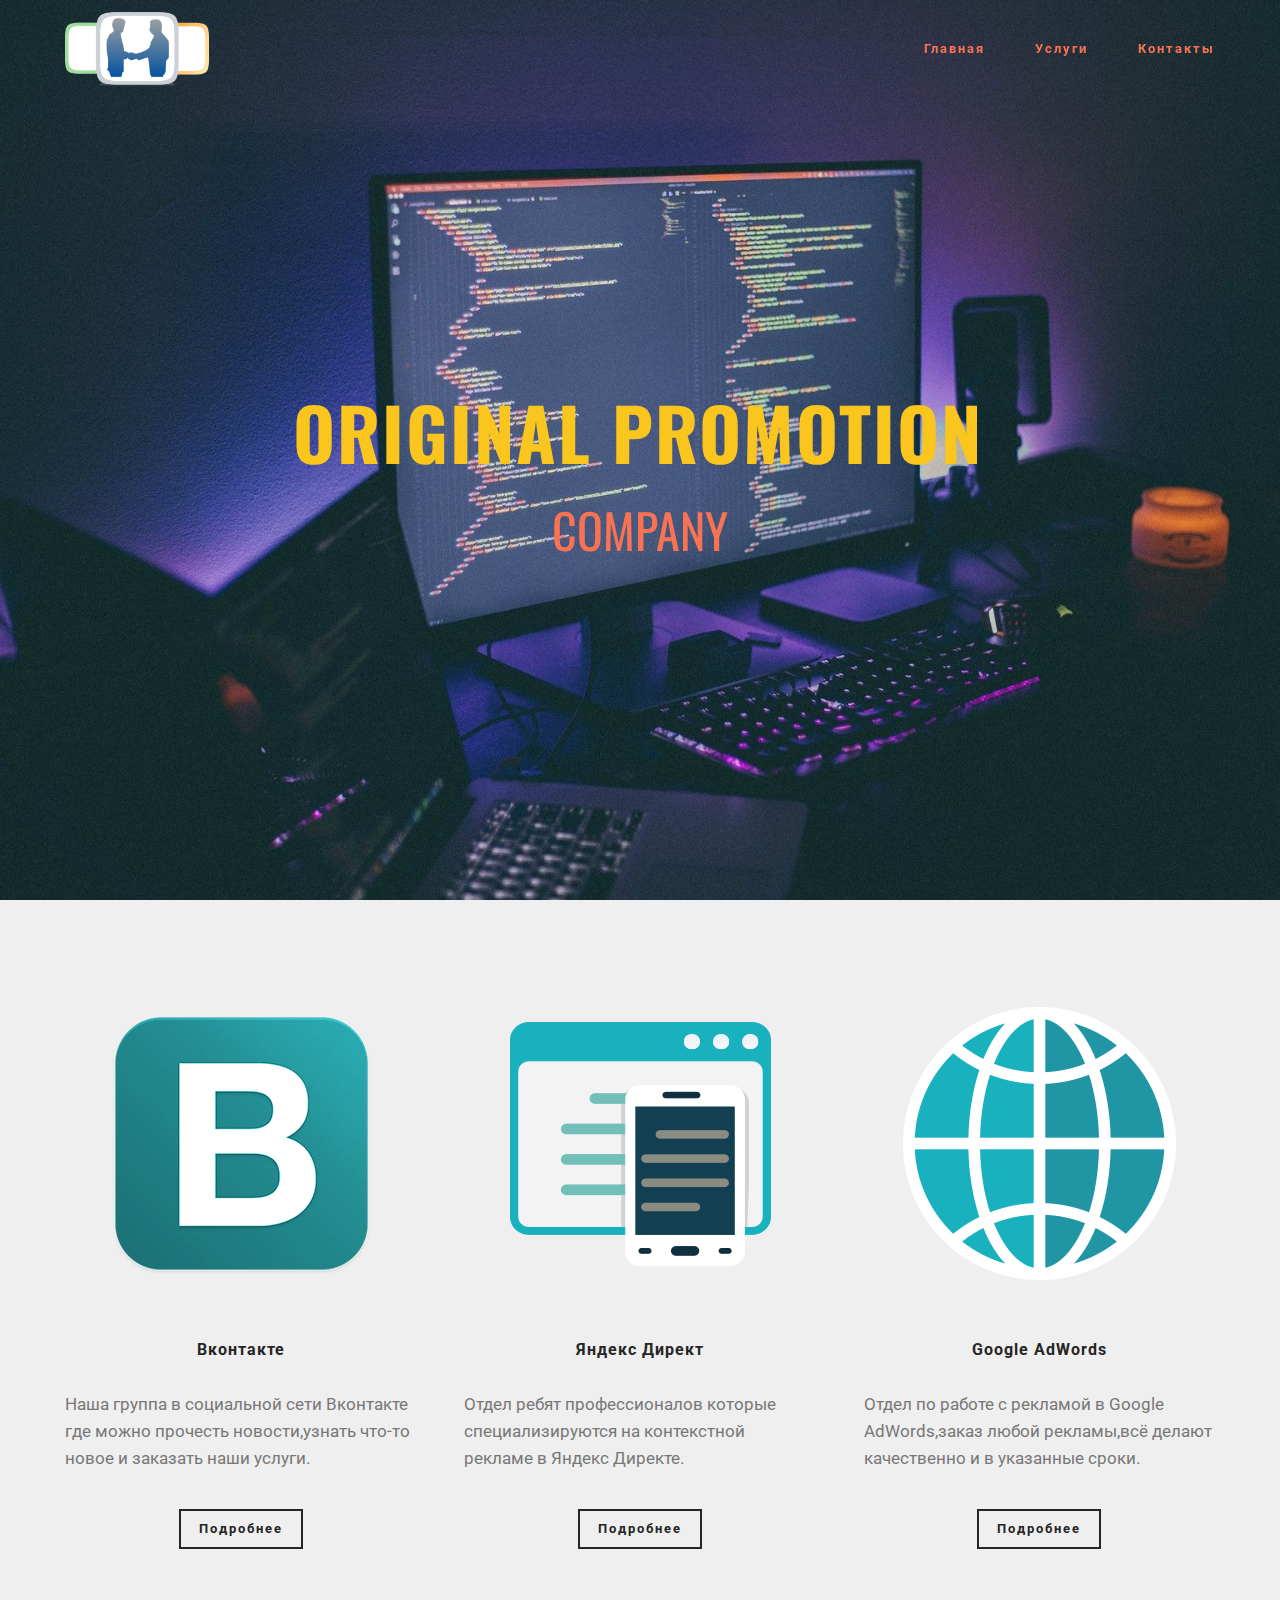
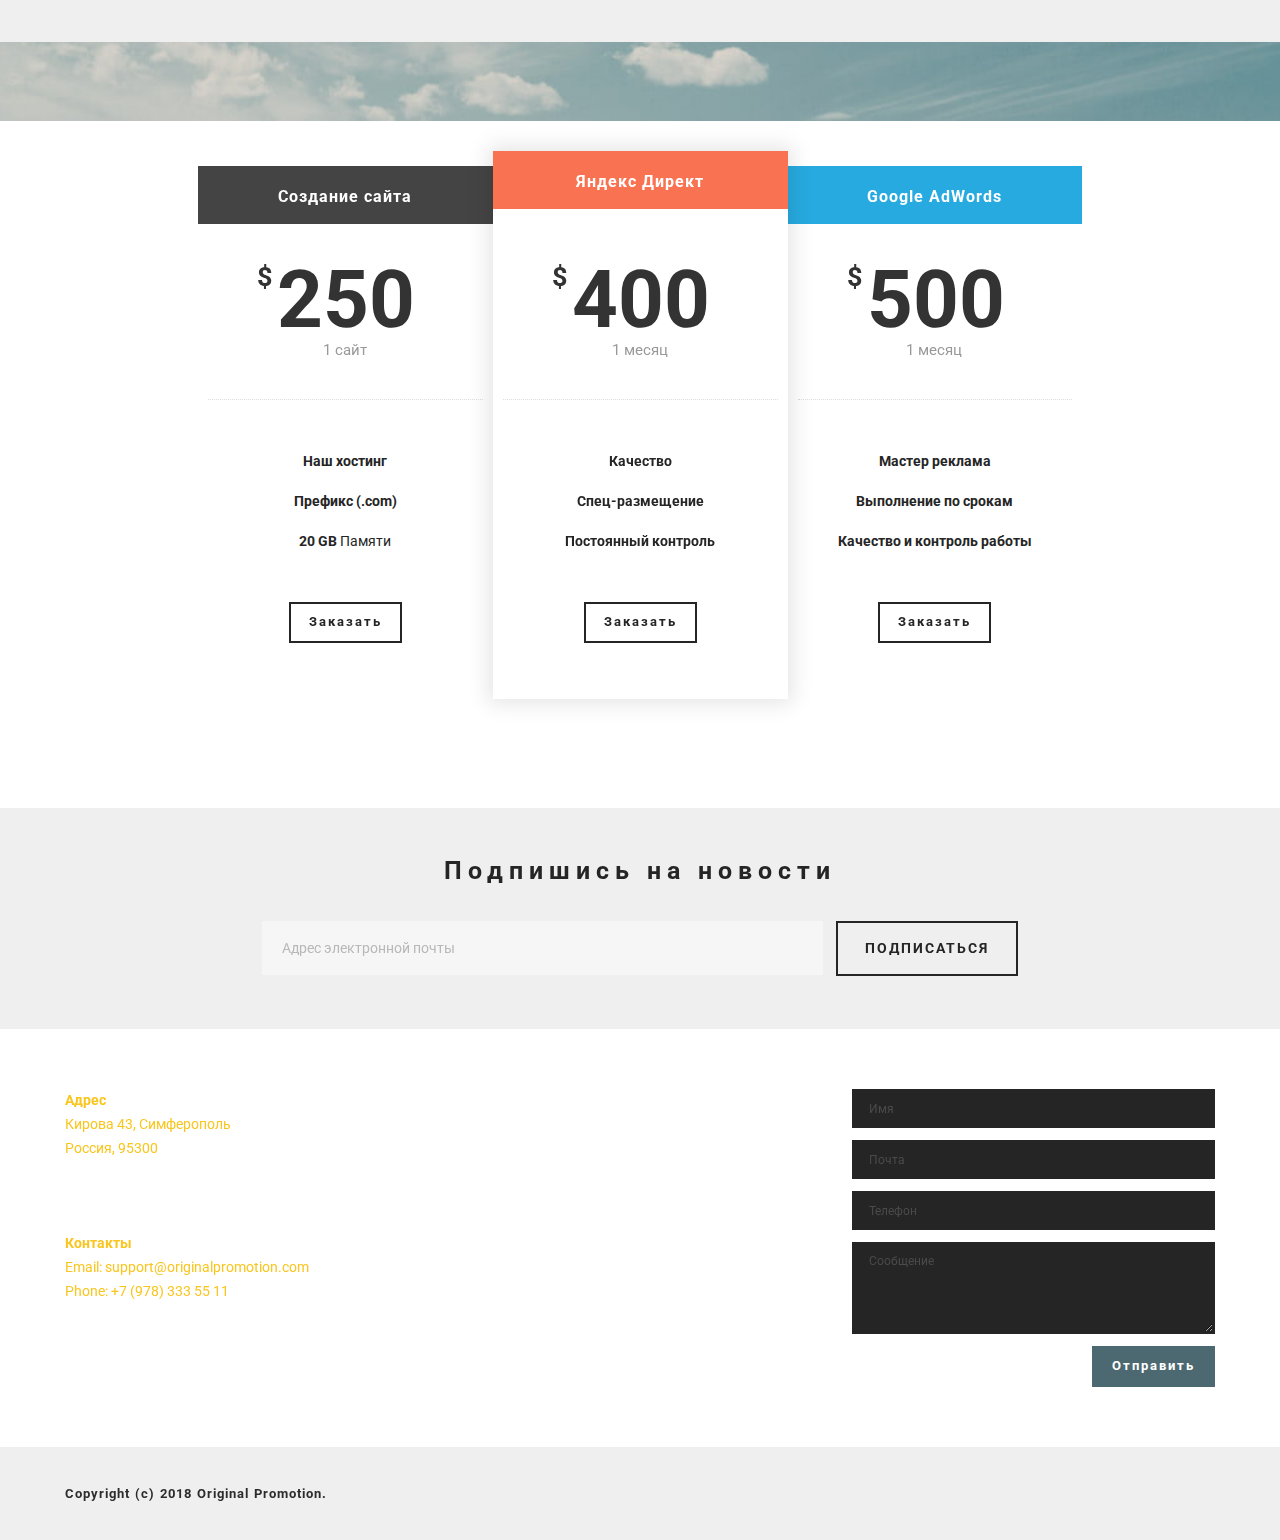
==== commit c7b736a4: "create github pages" ====
--- a/index.html
+++ b/index.html
@@ -44,7 +44,7 @@
     </div>
 </section>
 
-<section class="engine"><a href="https://mobirise.ws/l">free html website builder</a></section><section class="mbr-box mbr-section mbr-section--relative mbr-section--fixed-size mbr-section--full-height mbr-section--bg-adapted mbr-parallax-background" id="header4-r" data-rv-view="58" style="background-image: url(assets/images/mbr-1620x1080.jpg);">
+<section class="engine"><a href="https://mobirise.ws/l">html site creator</a></section><section class="mbr-box mbr-section mbr-section--relative mbr-section--fixed-size mbr-section--full-height mbr-section--bg-adapted mbr-parallax-background" id="header4-r" data-rv-view="58" style="background-image: url(assets/images/mbr-1620x1080.jpg);">
     <div class="mbr-box__magnet mbr-box__magnet--sm-padding mbr-box__magnet--center-center mbr-after-navbar">
         
         <div class="mbr-box__container mbr-section__container container">
@@ -224,7 +224,7 @@
                             <div class="hide" data-form-alert-success="true">Теперь вы первым узнаете о новостях нашей компании.</div>
                         </div>
                         <form class="mbr-form" action="https://mobirise.com/" method="post" data-form-title="Подпишись на новости">
-                            <input type="hidden" value="A6uXrkXhrrsMUGTtqAxTnkE0p/jY8mJmH+KOIhZkar/CSj/TsvTYCzmNHwhBkrpSWz5EmciNWoQJESIwDRNmIy8ZeC3SFdejRryDRboIlkIlZEiWoPhuOUv64/seTgOi" data-form-email="true">
+                            <input type="hidden" value="LI3guV+MXZODnCo8PDOEO7f02YCfnmVeaXU462bdQ6x0bff0TNDE6jFvZPxmxwdLK9Svh6UactQJi+aVAvJo0aJGgxTj2If5vk9mCGy8W1GZM1R7r0np2Use8jt7GqBe" data-form-email="true">
                             <div class="mbr-form__left">
                                 <input type="email" class="form-control" name="email" required="" placeholder="Адрес электронной почты" data-form-field="Email">
                             </div>
@@ -258,7 +258,7 @@
                     <div class="hide" data-form-alert-success="true">Сообщение отправлено!</div>
                 </div>
                 <form action="https://mobirise.com/" method="post" data-form-title="MESSAGE">
-                    <input type="hidden" value="sjBJSeBvtgiphvGmk9iglSA1T249aLXc9TztQvjLjXs2k2NnuDDXKWqzdx4+6hCTg6vDruqXGTGwzriY0HFBfrVNwjyYfspftku4ZeJFdhO1zpzGyVMoFaqV4jfFjyE9" data-form-email="true">
+                    <input type="hidden" value="MWaN7FtEGEdI2uMWg9PwrUgfHwsTblbwxQFv94TBE3KvEAjlOma89OBX9y0vuHhiTWXxt2U5yXPnWN+zVig/rNkl56FmMEScvODTveEazGeG44/mXsEVU03SYQmKtG0G" data-form-email="true">
                     <div class="form-group">
                         <input type="text" class="form-control input-sm input-inverse" name="name" required="" placeholder="Имя" data-form-field="Name">
                     </div>
--- a/assets/mobirise/css/mbr-additional.css
+++ b/assets/mobirise/css/mbr-additional.css
@@ -17,12 +17,12 @@
 }
 #header4-r H1 {
   font-family: 'Oswald', sans-serif;
-  font-size: 80px;
+  font-size: 72px;
   color: #fac51c;
 }
 #header4-r P {
   font-family: 'Oswald', sans-serif;
-  font-size: 60px;
+  font-size: 48px;
   color: #f97352;
 }
 #contacts3-a P {
@@ -36,12 +36,12 @@
 
 #header4-p H1 {
   font-family: 'Oswald', sans-serif;
-  font-size: 80px;
+  font-size: 72px;
   color: #fac51c;
 }
 #header4-p P {
   font-family: 'Oswald', sans-serif;
-  font-size: 60px;
+  font-size: 48px;
   color: #f97352;
 }
 #ext_menu-1 .mbr-brand__name {
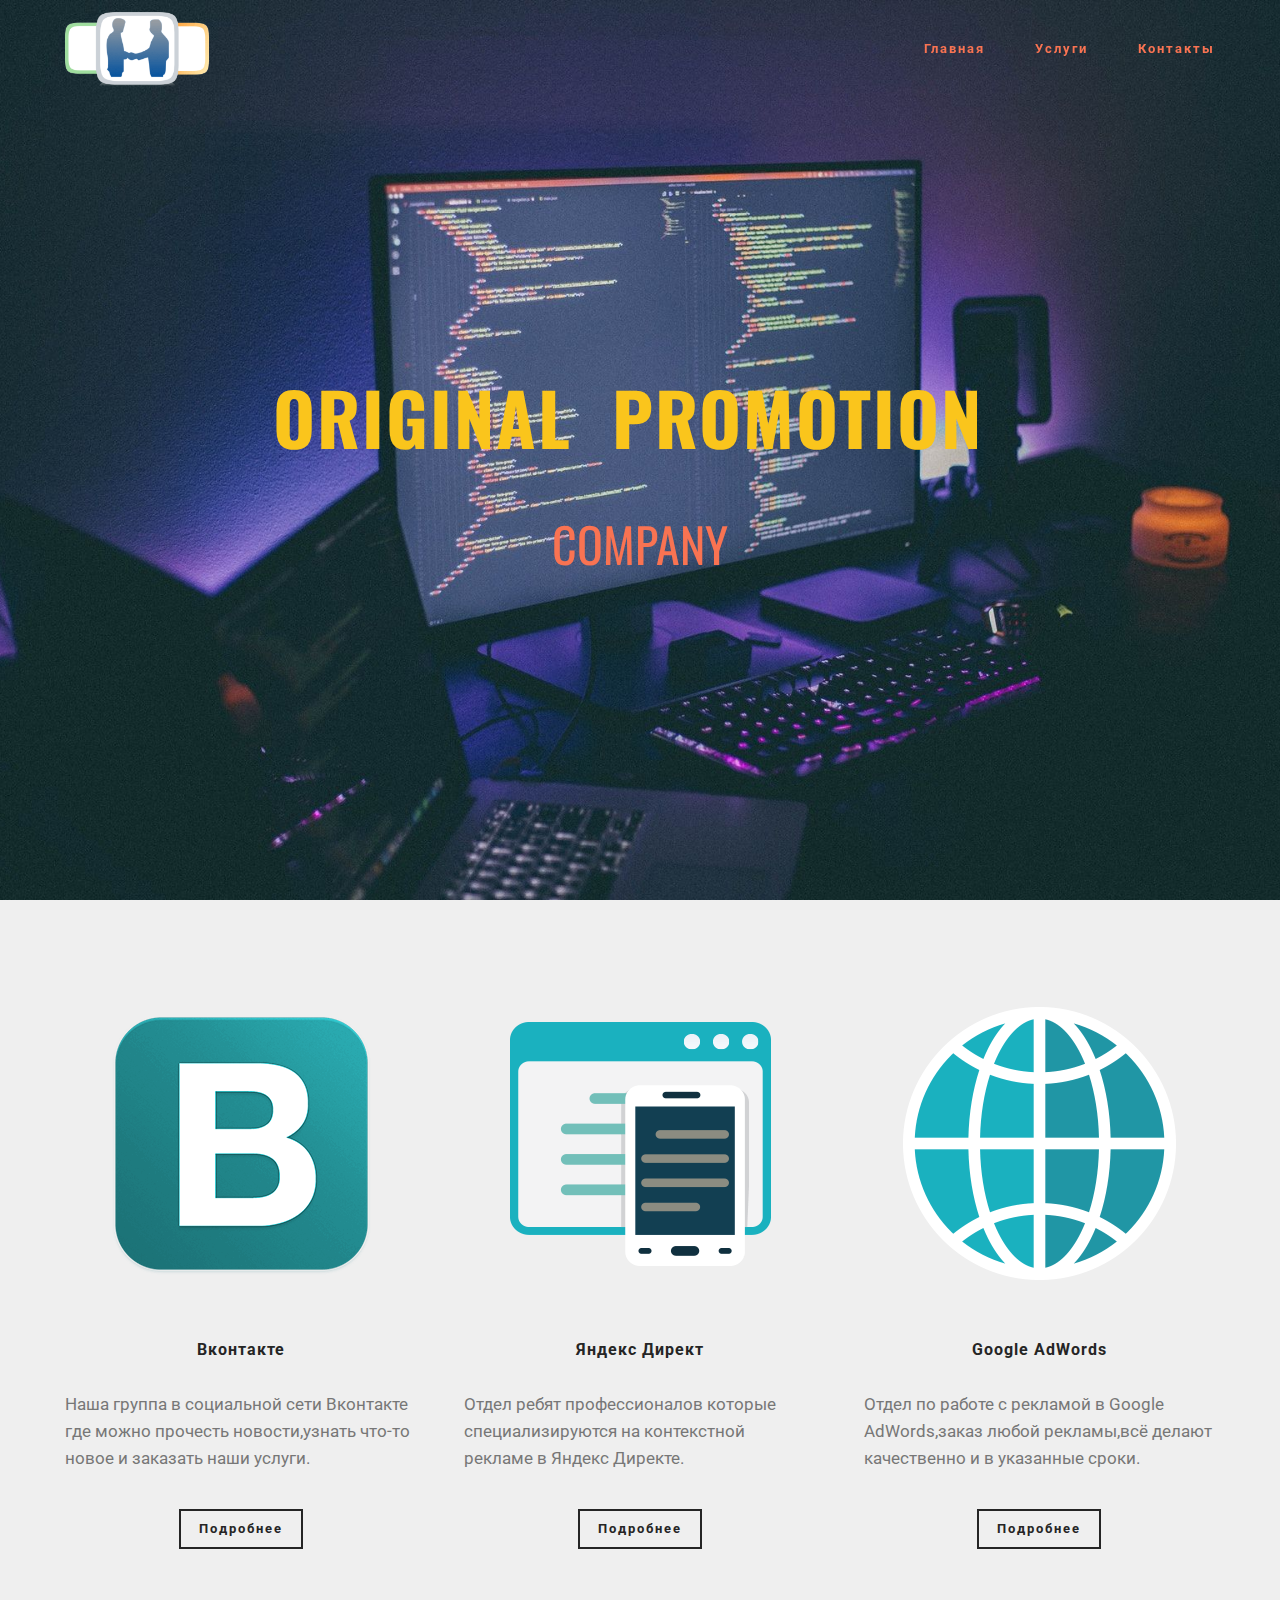
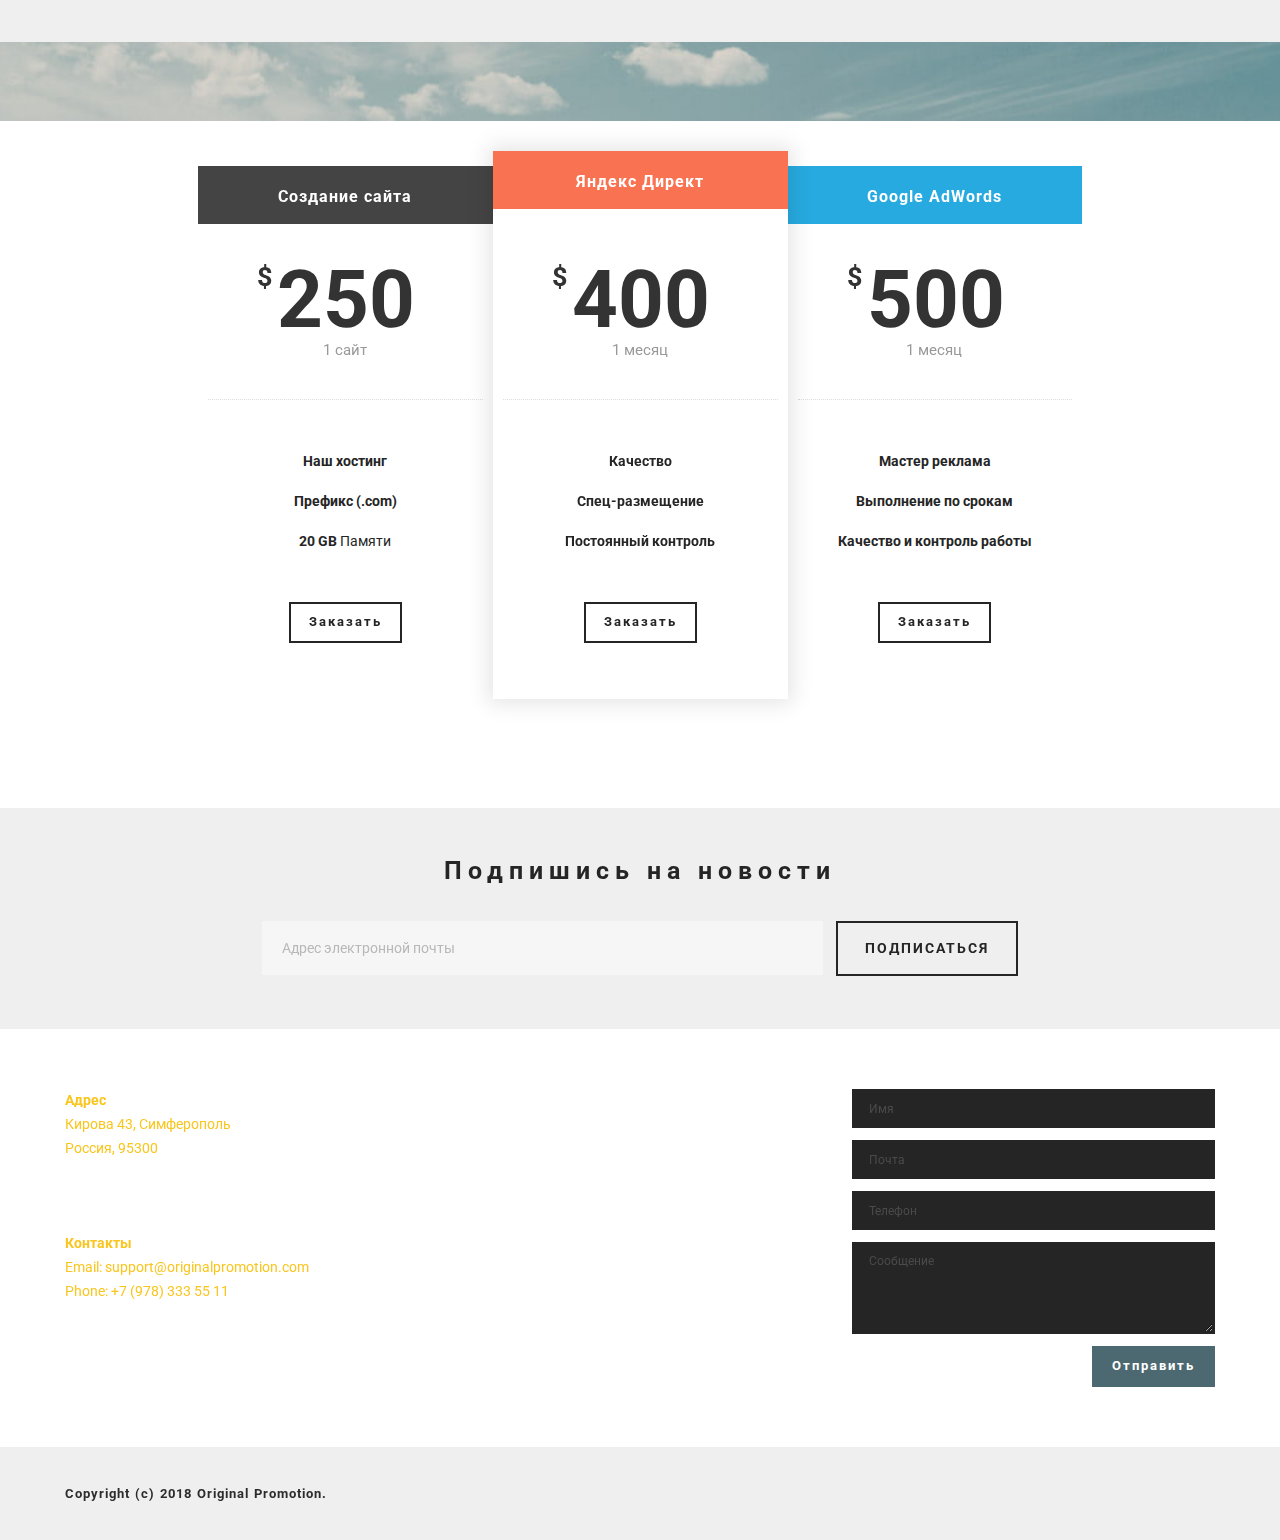
==== commit 2e4d8d92: "create github pages" ====
--- a/index.html
+++ b/index.html
@@ -44,15 +44,15 @@
     </div>
 </section>
 
-<section class="engine"><a href="https://mobirise.ws/l">html site creator</a></section><section class="mbr-box mbr-section mbr-section--relative mbr-section--fixed-size mbr-section--full-height mbr-section--bg-adapted mbr-parallax-background" id="header4-r" data-rv-view="58" style="background-image: url(assets/images/mbr-1620x1080.jpg);">
+<section class="engine"><a href="https://mobirise.ws/q">offline website builder download</a></section><section class="mbr-box mbr-section mbr-section--relative mbr-section--fixed-size mbr-section--full-height mbr-section--bg-adapted mbr-parallax-background" id="header4-r" data-rv-view="58" style="background-image: url(assets/images/mbr-1620x1080.jpg);">
     <div class="mbr-box__magnet mbr-box__magnet--sm-padding mbr-box__magnet--center-center mbr-after-navbar">
         
         <div class="mbr-box__container mbr-section__container container">
             <div class="mbr-box mbr-box--stretched"><div class="mbr-box__magnet mbr-box__magnet--center-center">
                 <div class="row"><div class=" col-sm-8 col-sm-offset-2">
                     <div class="mbr-hero animated fadeInUp">
-                        <h1 class="mbr-hero__text">ORIGINAL PROMOTION<br><br></h1>
-                        <p class="mbr-hero__subtext">COMPANY</p>
+                        <h1 class="mbr-hero__text">ORIGINAL &nbsp;PROMOTION&nbsp;<br><br></h1>
+                        <p class="mbr-hero__subtext"><br>COMPANY</p>
                     </div>
                     
                 </div></div>
@@ -224,7 +224,7 @@
                             <div class="hide" data-form-alert-success="true">Теперь вы первым узнаете о новостях нашей компании.</div>
                         </div>
                         <form class="mbr-form" action="https://mobirise.com/" method="post" data-form-title="Подпишись на новости">
-                            <input type="hidden" value="LI3guV+MXZODnCo8PDOEO7f02YCfnmVeaXU462bdQ6x0bff0TNDE6jFvZPxmxwdLK9Svh6UactQJi+aVAvJo0aJGgxTj2If5vk9mCGy8W1GZM1R7r0np2Use8jt7GqBe" data-form-email="true">
+                            <input type="hidden" value="Apdtmx0Y41ZWrRoCDX4teqh46aiGQK61DyFHpb/yz/NXM+5xqptuyY/0QSC4AL3M2rk0RXJnUettW/p0cg/cjmm9vo9P/ICORyY45n6AMmWhiCM3EL6xFlIrQJ7CB0/5" data-form-email="true">
                             <div class="mbr-form__left">
                                 <input type="email" class="form-control" name="email" required="" placeholder="Адрес электронной почты" data-form-field="Email">
                             </div>
@@ -258,7 +258,7 @@
                     <div class="hide" data-form-alert-success="true">Сообщение отправлено!</div>
                 </div>
                 <form action="https://mobirise.com/" method="post" data-form-title="MESSAGE">
-                    <input type="hidden" value="MWaN7FtEGEdI2uMWg9PwrUgfHwsTblbwxQFv94TBE3KvEAjlOma89OBX9y0vuHhiTWXxt2U5yXPnWN+zVig/rNkl56FmMEScvODTveEazGeG44/mXsEVU03SYQmKtG0G" data-form-email="true">
+                    <input type="hidden" value="aK4C8l86ummBj3mZ5cM3qdqXgI/D3x9V2twjqTPa/TCnJvD91m3oq+uYJq4tX+e9HRzuN8MBqYZqr8rYzdS+v6HsScTUHg6keGCs1YAi2F55O6s5qVU78BlFOglBM8QM" data-form-email="true">
                     <div class="form-group">
                         <input type="text" class="form-control input-sm input-inverse" name="name" required="" placeholder="Имя" data-form-field="Name">
                     </div>
--- a/assets/mobirise/css/mbr-additional.css
+++ b/assets/mobirise/css/mbr-additional.css
@@ -78,12 +78,12 @@
 }
 #header4-o H1 {
   font-family: 'Oswald', sans-serif;
-  font-size: 80px;
+  font-size: 72px;
   color: #fac51c;
 }
 #header4-o P {
   font-family: 'Oswald', sans-serif;
-  font-size: 60px;
+  font-size: 48px;
   color: #f97352;
 }
 #contacts3-a P {
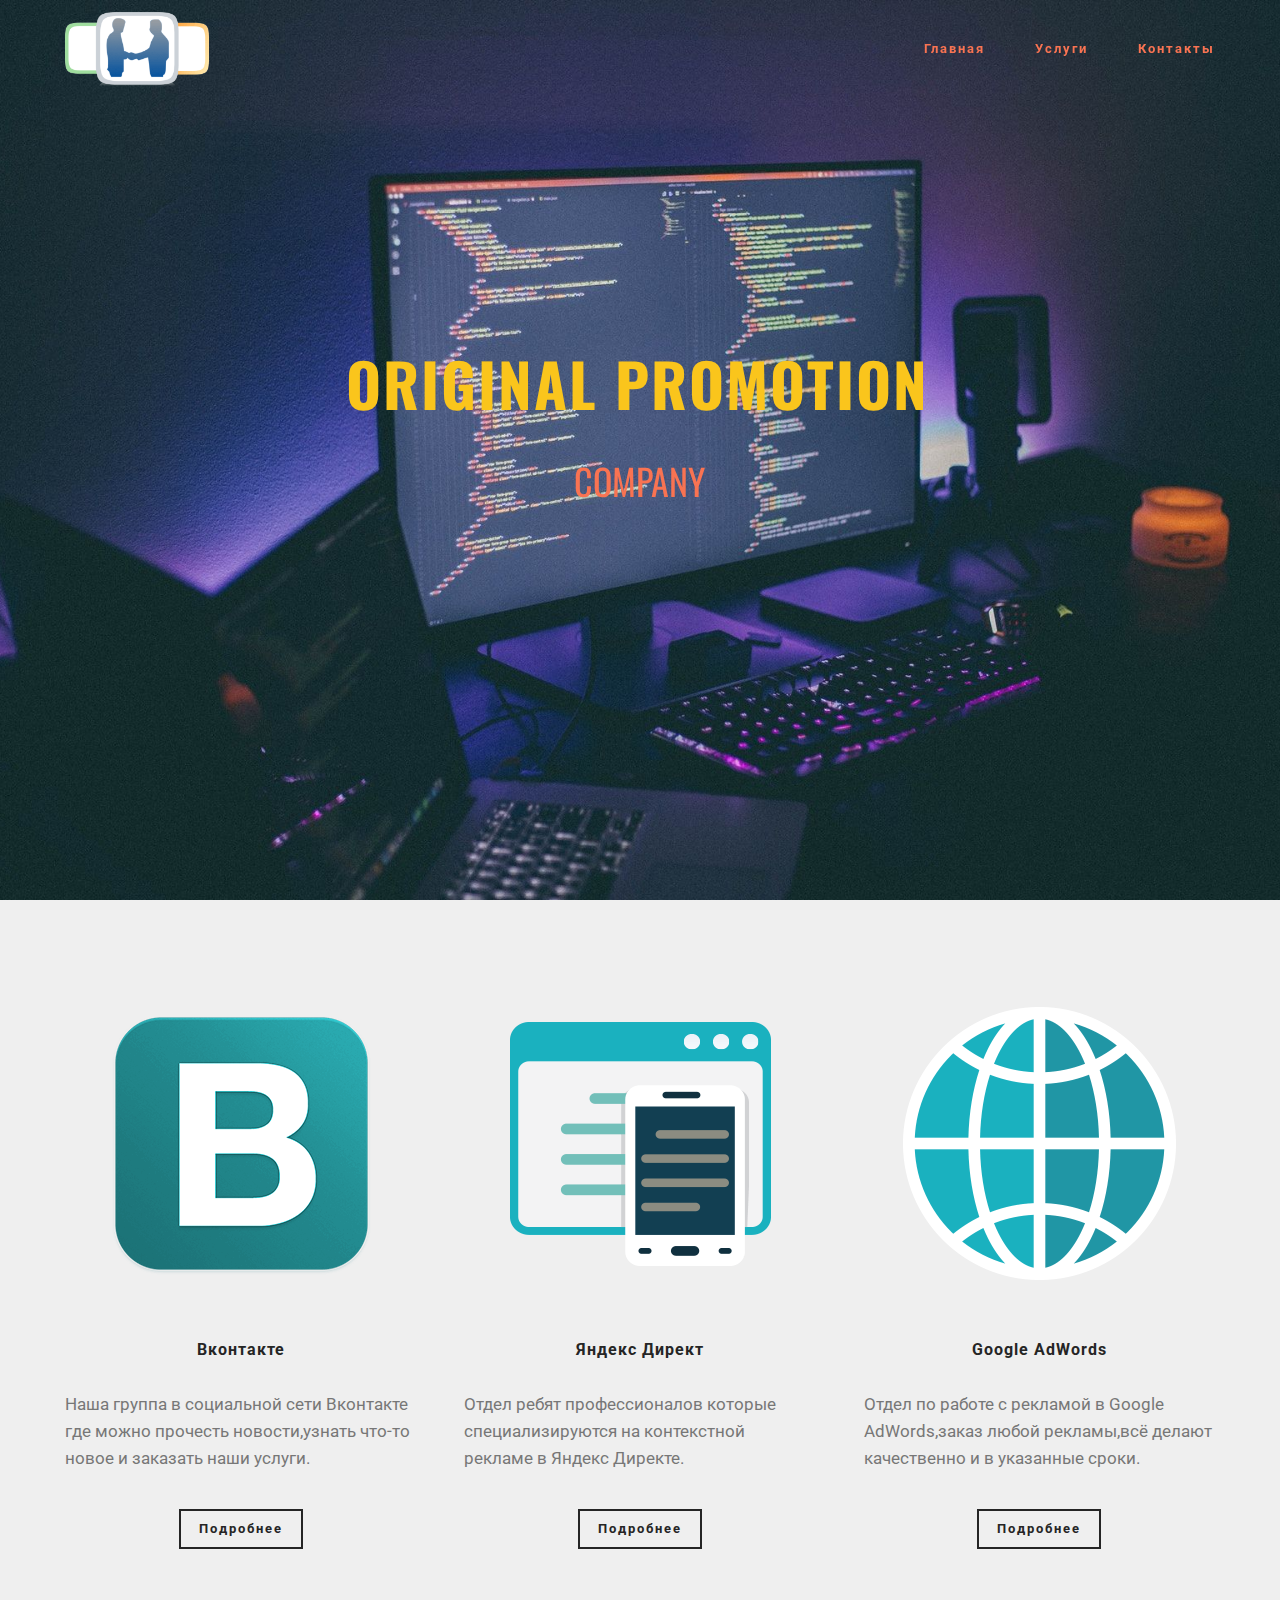
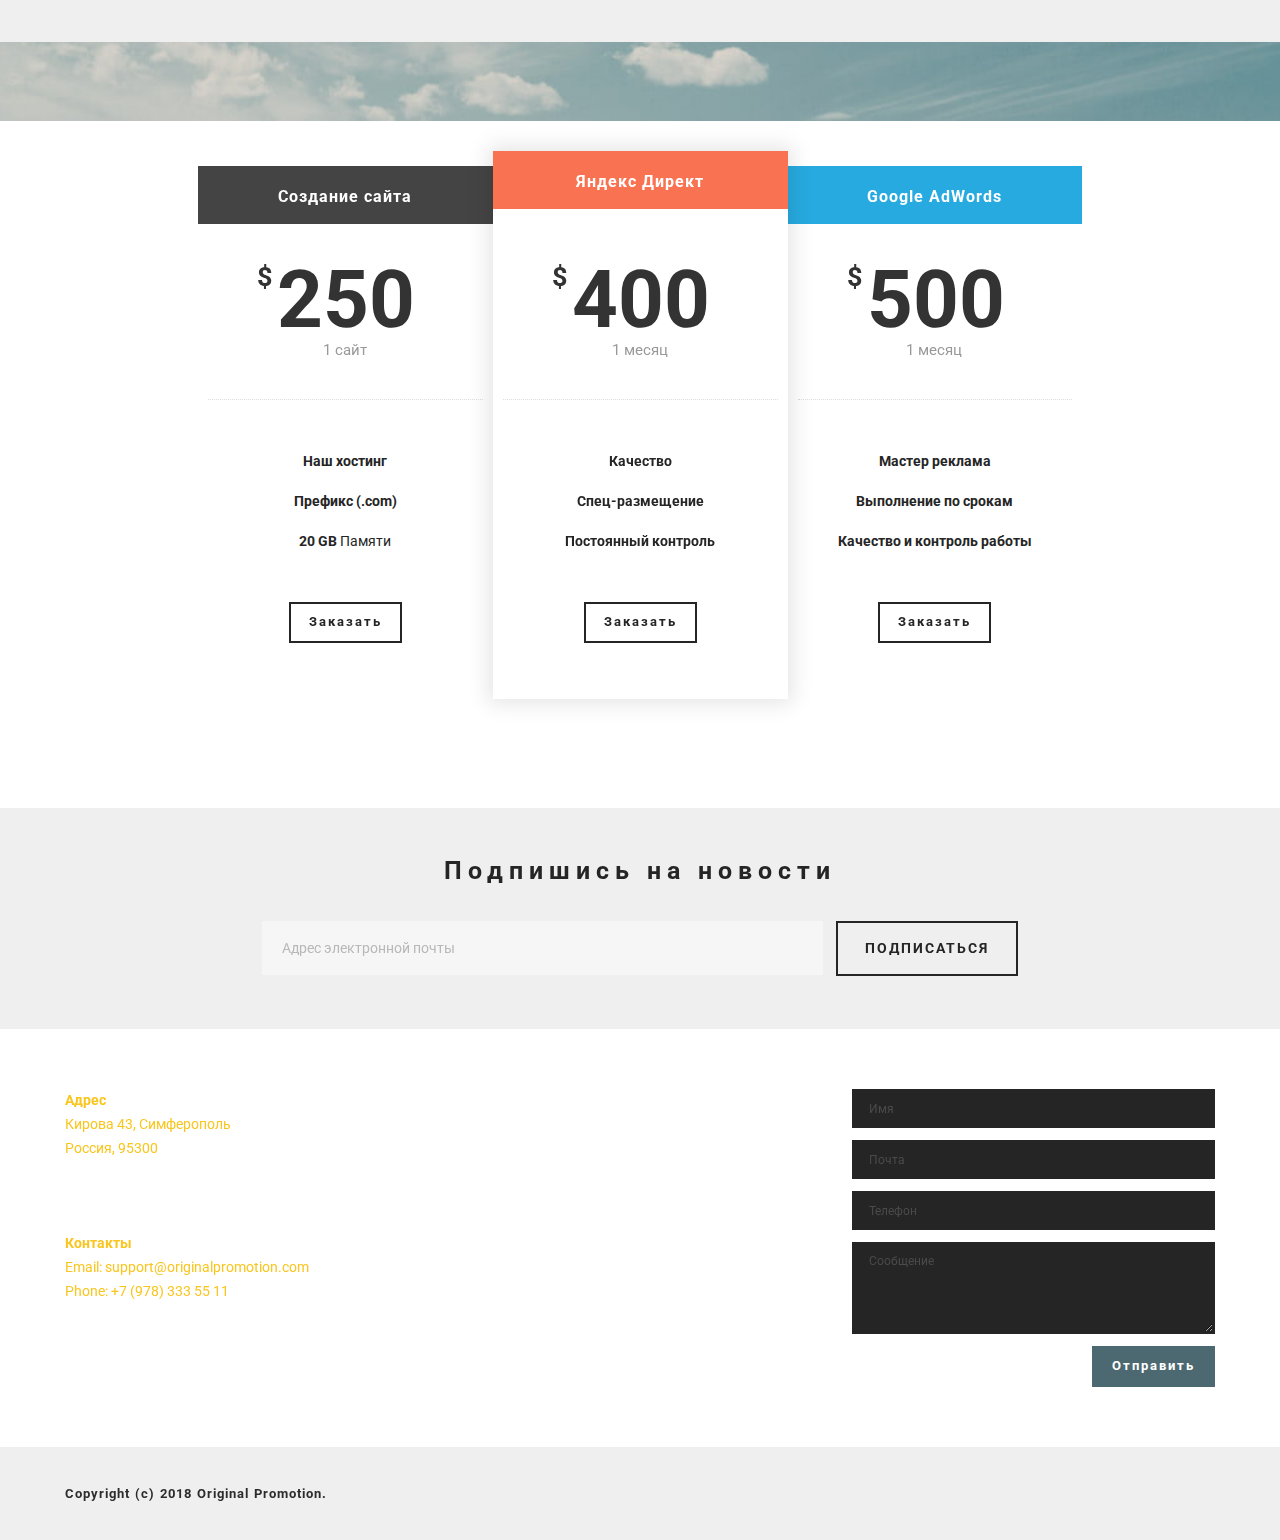
==== commit c9ccfd45: "create github pages" ====
--- a/index.html
+++ b/index.html
@@ -44,15 +44,15 @@
     </div>
 </section>
 
-<section class="engine"><a href="https://mobirise.ws/q">offline website builder download</a></section><section class="mbr-box mbr-section mbr-section--relative mbr-section--fixed-size mbr-section--full-height mbr-section--bg-adapted mbr-parallax-background" id="header4-r" data-rv-view="58" style="background-image: url(assets/images/mbr-1620x1080.jpg);">
-    <div class="mbr-box__magnet mbr-box__magnet--sm-padding mbr-box__magnet--center-center mbr-after-navbar">
+<section class="engine"><a href="https://mobirise.ws/p">open source website builder</a></section><section class="mbr-box mbr-section mbr-section--relative mbr-section--fixed-size mbr-section--full-height mbr-section--bg-adapted mbr-parallax-background mbr-after-navbar" id="header4-r" data-rv-view="58" style="background-image: url(assets/images/mbr-1620x1080.jpg);">
+    <div class="mbr-box__magnet mbr-box__magnet--sm-padding mbr-box__magnet--center-center">
         
         <div class="mbr-box__container mbr-section__container container">
             <div class="mbr-box mbr-box--stretched"><div class="mbr-box__magnet mbr-box__magnet--center-center">
                 <div class="row"><div class=" col-sm-8 col-sm-offset-2">
                     <div class="mbr-hero animated fadeInUp">
-                        <h1 class="mbr-hero__text">ORIGINAL &nbsp;PROMOTION&nbsp;<br><br></h1>
-                        <p class="mbr-hero__subtext"><br>COMPANY</p>
+                        <h1 class="mbr-hero__text">ORIGINAL PROMOTION<br><br></h1>
+                        <p class="mbr-hero__subtext">COMPANY</p>
                     </div>
                     
                 </div></div>
@@ -224,7 +224,7 @@
                             <div class="hide" data-form-alert-success="true">Теперь вы первым узнаете о новостях нашей компании.</div>
                         </div>
                         <form class="mbr-form" action="https://mobirise.com/" method="post" data-form-title="Подпишись на новости">
-                            <input type="hidden" value="Apdtmx0Y41ZWrRoCDX4teqh46aiGQK61DyFHpb/yz/NXM+5xqptuyY/0QSC4AL3M2rk0RXJnUettW/p0cg/cjmm9vo9P/ICORyY45n6AMmWhiCM3EL6xFlIrQJ7CB0/5" data-form-email="true">
+                            <input type="hidden" value="isUP8n5+c/k0y9L1AWvjn2tAZjR896s0cVAvbGlWimTkYkvfUzvUgQVD/0+z5Vtlzaxp7ZJroRR+dxseF8FlcCO9f1j6di794quq2zMVeogb1yp92QEAimNXHHqy4j7k" data-form-email="true">
                             <div class="mbr-form__left">
                                 <input type="email" class="form-control" name="email" required="" placeholder="Адрес электронной почты" data-form-field="Email">
                             </div>
@@ -258,7 +258,7 @@
                     <div class="hide" data-form-alert-success="true">Сообщение отправлено!</div>
                 </div>
                 <form action="https://mobirise.com/" method="post" data-form-title="MESSAGE">
-                    <input type="hidden" value="aK4C8l86ummBj3mZ5cM3qdqXgI/D3x9V2twjqTPa/TCnJvD91m3oq+uYJq4tX+e9HRzuN8MBqYZqr8rYzdS+v6HsScTUHg6keGCs1YAi2F55O6s5qVU78BlFOglBM8QM" data-form-email="true">
+                    <input type="hidden" value="QtsGmgSf5xS8NlU3CbQ07NPPEWqDFcNcIEYlZ7OosxY0fR6cAfnye2M7gHR58rWlr8i7gQIefhID1eKbIrP20zXVPsQXhBGW9cATI8qoVDJUBiCc01sfHWXAEb87DeKt" data-form-email="true">
                     <div class="form-group">
                         <input type="text" class="form-control input-sm input-inverse" name="name" required="" placeholder="Имя" data-form-field="Name">
                     </div>
--- a/assets/mobirise/css/mbr-additional.css
+++ b/assets/mobirise/css/mbr-additional.css
@@ -17,12 +17,12 @@
 }
 #header4-r H1 {
   font-family: 'Oswald', sans-serif;
-  font-size: 72px;
+  font-size: 60px;
   color: #fac51c;
 }
 #header4-r P {
   font-family: 'Oswald', sans-serif;
-  font-size: 48px;
+  font-size: 36px;
   color: #f97352;
 }
 #contacts3-a P {
@@ -36,12 +36,12 @@
 
 #header4-p H1 {
   font-family: 'Oswald', sans-serif;
-  font-size: 72px;
+  font-size: 60px;
   color: #fac51c;
 }
 #header4-p P {
   font-family: 'Oswald', sans-serif;
-  font-size: 48px;
+  font-size: 36px;
   color: #f97352;
 }
 #ext_menu-1 .mbr-brand__name {
@@ -78,12 +78,12 @@
 }
 #header4-o H1 {
   font-family: 'Oswald', sans-serif;
-  font-size: 72px;
+  font-size: 60px;
   color: #fac51c;
 }
 #header4-o P {
   font-family: 'Oswald', sans-serif;
-  font-size: 48px;
+  font-size: 36px;
   color: #f97352;
 }
 #contacts3-a P {
